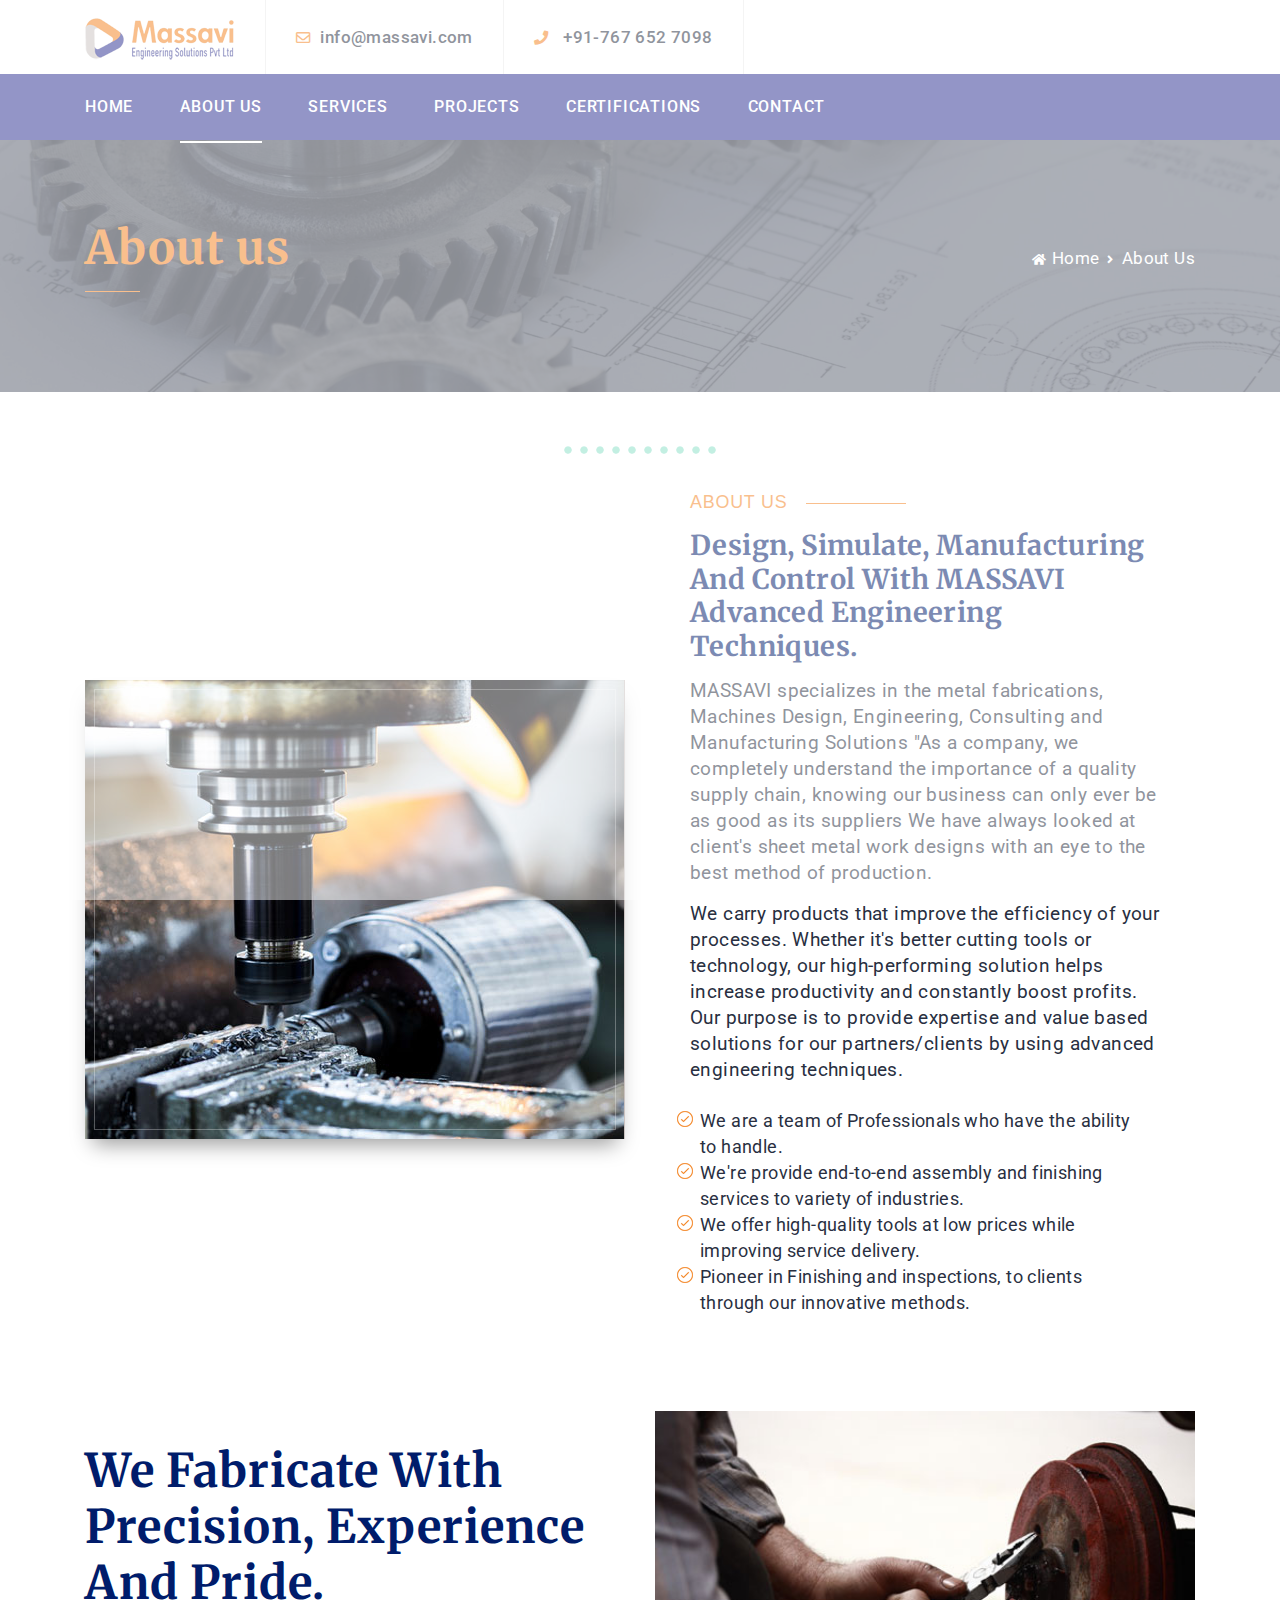
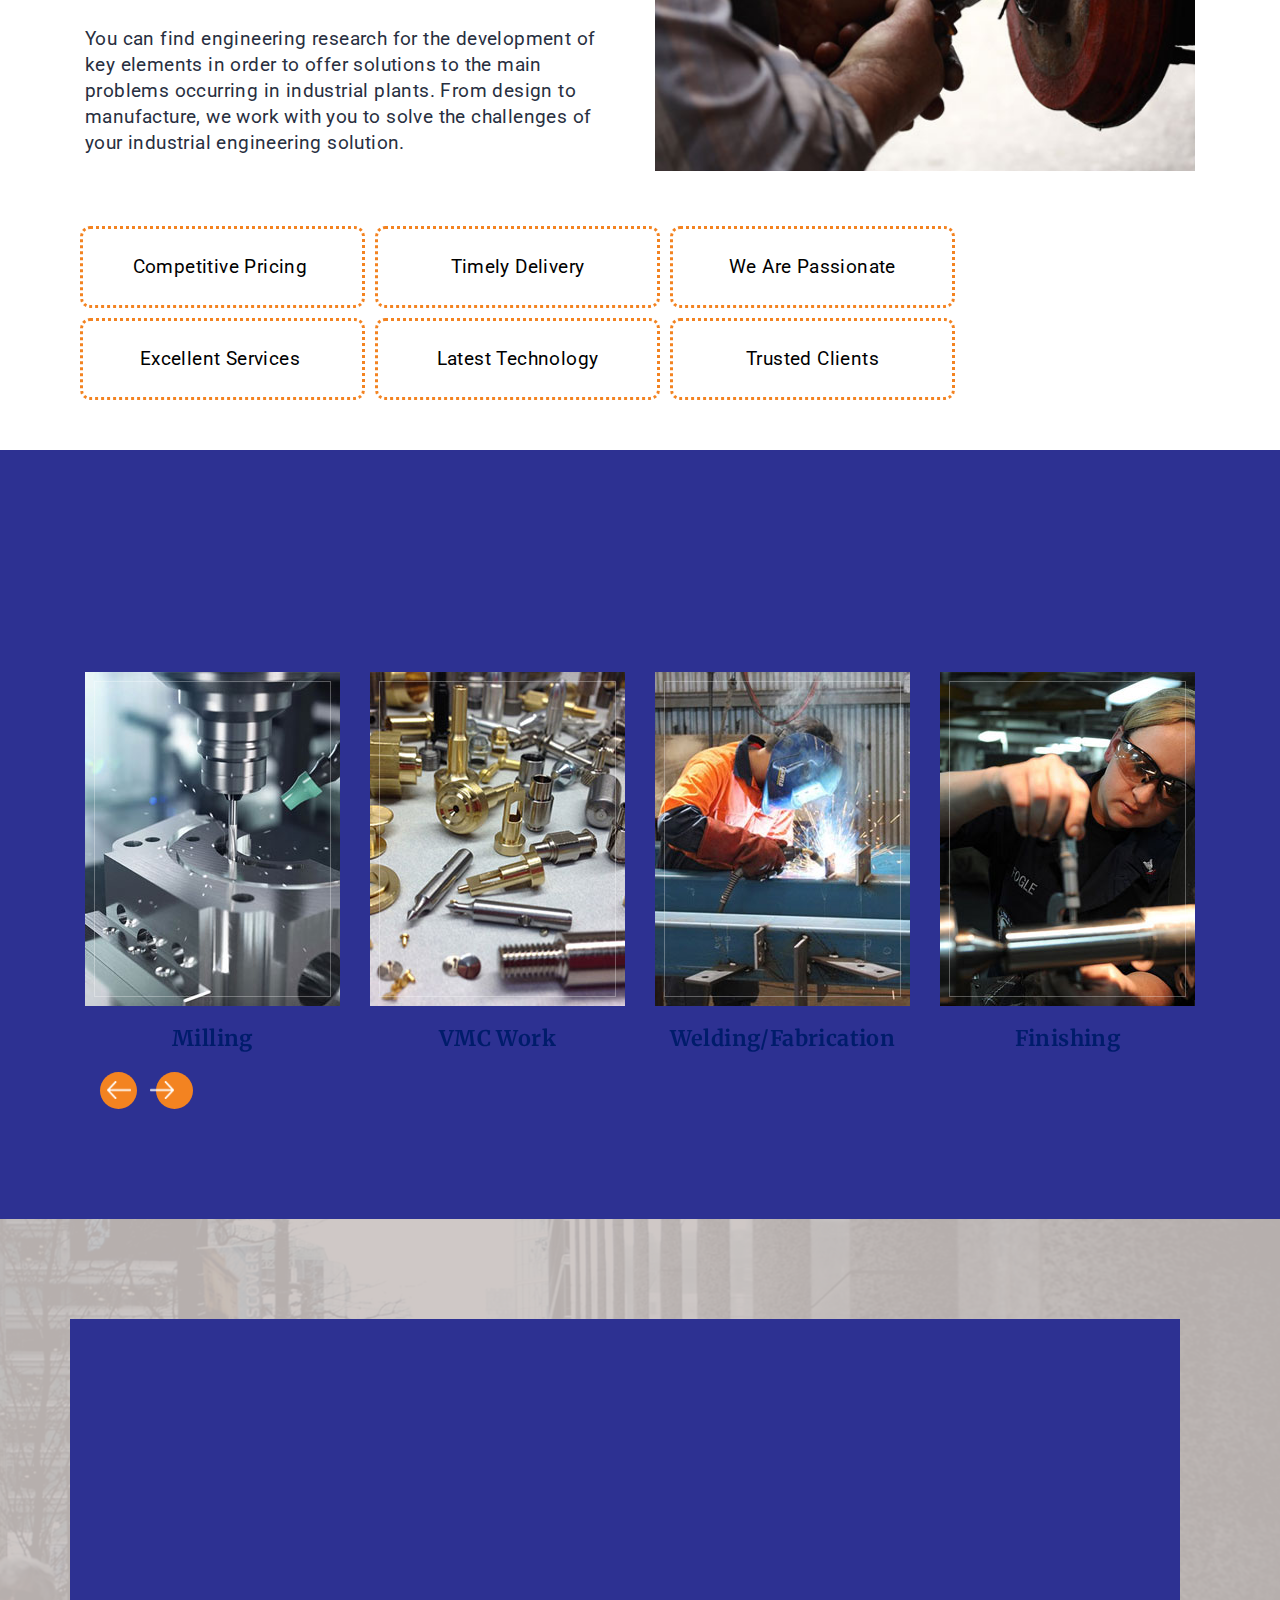
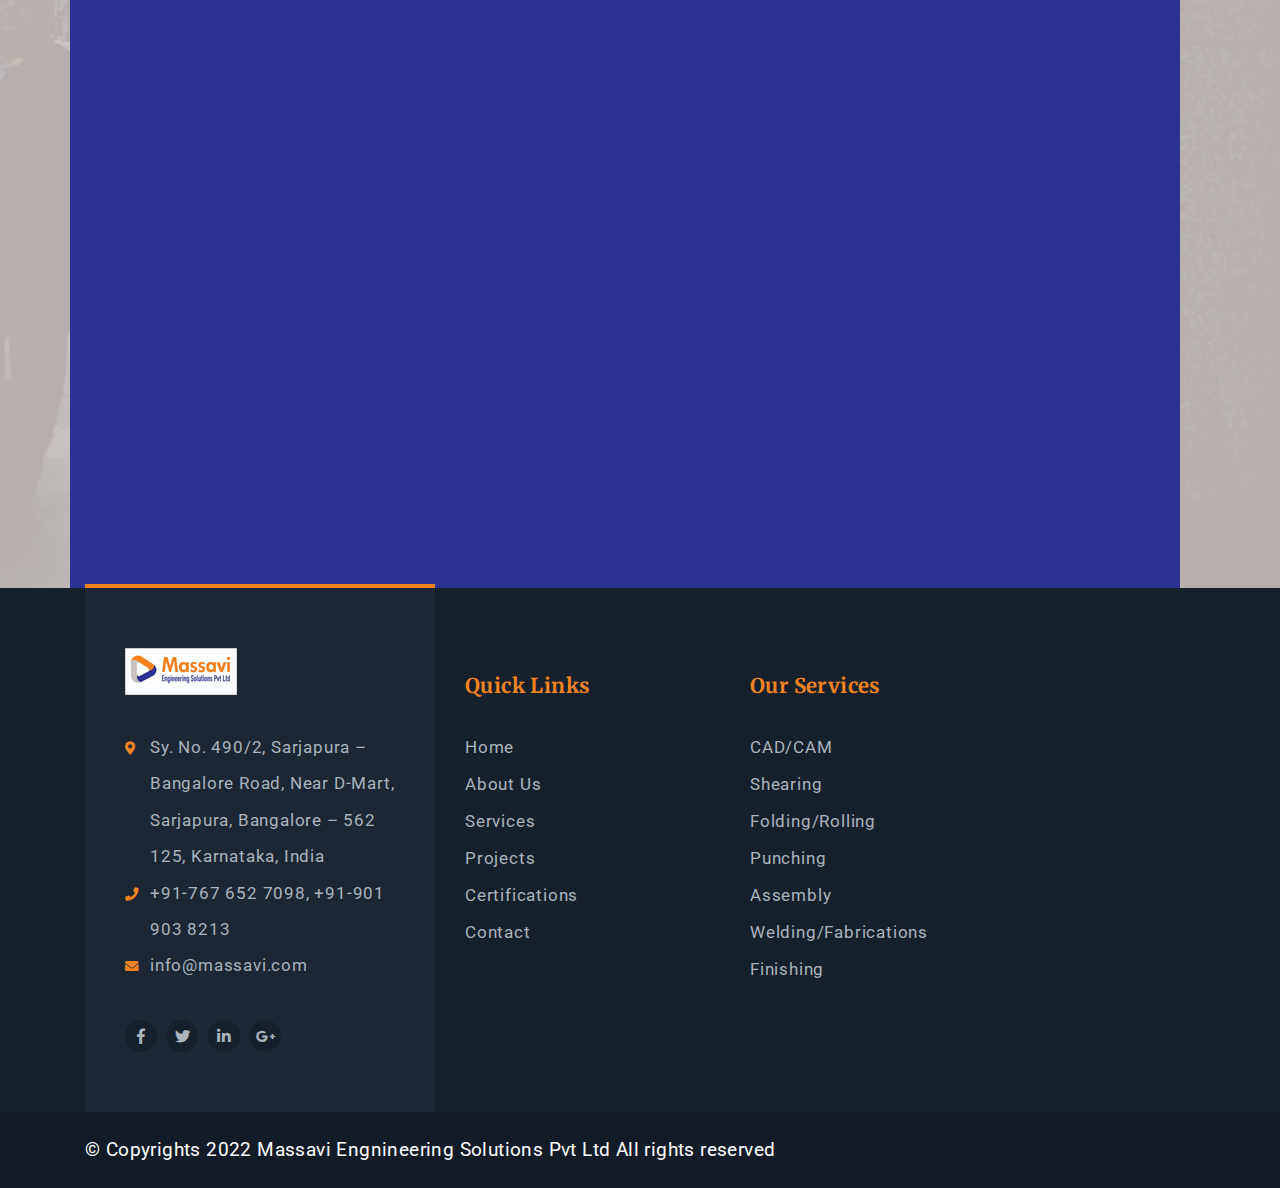
==== about.html @ c1558231 "updated subpages" ====
<!DOCTYPE html>
<html lang="en">


<head>
    <title>Massavi Engnineering Solutions</title>
    <meta charset="utf-8">
    <meta name="description" content="">
    <meta name="viewport" content="width=device-width, initial-scale=1">
    <!-- Calling Favicon -->
    <link rel="shortcut icon" type="image/x-icon" href="img/favicon.png">
    <!-- Calling Favicon -->
    <!-- ********************* -->
    <!-- CSS files -->
    <link rel="stylesheet" href="css/bootstrap.min.css">
    <link rel="stylesheet" href="css/animate.css">
    <link rel="stylesheet" href="css/all.min.css">
    <link rel="stylesheet" href="css/owl.carousel.min.css">
    <link rel="stylesheet" href="css/nice-select.css">
    <link rel="stylesheet" href="css/magnific-popup.css">
    <link rel="stylesheet" href="css/meanmenu.css" media="all">
    <link rel="stylesheet" href="css/default.css">
    <link rel="stylesheet" href="css/style.css">
    <link rel="stylesheet" class="color-changing" href="css/color.css">
    <link rel="stylesheet" href="css/responsive.css">
    <!-- End CSS files -->
</head>

<body>
    <!-- Preloader start -->
    <div class="loader-page flex-center">
        <img src="img/loader.gif" alt="">
    </div>
    <!-- Preloader end -->
    <!-- Header start -->

    <header>
        <section class="top-header">
            <div class="container">
                <div class="row d-flex  align-items-center">
                    <div class="col-lg-8 col-md-7">
                        <div class="left-head-top d-flex">
                            <div class="contact-head logo-2">
                                <a href="#">
                                    <img src="img/logo/logo.png" alt="">
                                </a>
                            </div>
                            <div class="contact-head mail flex-center d-none d-lg-flex">
                                <a class="black f-500" href="mailto:info@example.com">
                                    <i class="far fa-envelope green mr-10"></i>info@massavi.com 
                                </a>
                            </div>
                            <div class="contact-head phone flex-center d-none d-sm-flex">
                                <a class="black f-500" href="tel:1234567890">
                                    <i class="fas fa-phone green mr-15  mr-10"></i>+91-767 652 7098
                                </a>
                            </div>
                        </div>
                    </div>
                   
                </div>
            </div>
        </section>
        <section class="bottom-head transition-4 nav-bg">
            <div class="container ">
                <div class="row align-items-center no-gutters">
                    <div class="col-lg-9 text-left p-md-0">
                        <div class="menu-links-2">
                            <nav class="main-menu main-menu-2 white">
                                <ul>
                                    <li><a href="index.html">Home </a></li>
                                    <li class="active"><a href="about.html">About Us </a></li>
                                    <li><a href="services.html">Services</a></li>
                                    <li><a href="projects.html">Projects </a></li>
                                    <li><a href="certificate.html">Certifications </a> </li>
                                     <li><a href="contact.html">Contact </a> </li>
                                </ul>
                            </nav>
                        </div>
                        <div class="mobile-menu-2"></div>
                    </div>                   
                </div>
            </div>
        </section>
    </header>
    <!-- Header end -->

    <!-- immer banner start -->
    <section class="inner-banner pt-80 pb-95" style="background-image: url('img/banner/about-banner.jpg');" data-overlay="7">
        <div class="container">
            <div class="row z-5 align-items-center">
                <div class="col-md-8 text-center text-md-left">
                    <h1 class="f-700 green">About us</h1>
                    <span class="green-line bg-green d-none d-md-inline-block"></span>
                </div>
                <div class="col-md-4 text-center text-md-right">
                    <nav aria-label="breadcrumb" class="banner-breadcump">
                        <ol class="breadcrumb justify-content-center">
                            <li class="breadcrumb-item"><a href="#"><i class="fas fa-home fs-12 mr-5"></i>Home</a></li>
                            <li class="breadcrumb-item active" aria-current="page">About Us</li>
                        </ol>
                    </nav>
                </div>
            </div>
        </div>
    </section>
    <!-- immer banner end -->

    <!-- About us start -->
    <section class="about-us pt-100 pb-20">
        <div class="container">
            <div class="row align-items-xl-center mb-20">
                <div class="col-lg-6">
                    <div class="relative img-lined bg-blue mx-auto shadow-1 wow fadeInLeft">
                        <img src="img/about/about.jpg" alt="">
                       
                    </div>
                </div>
                <div class="col-lg-6">
                    <div class="about-text mt-md-60 text-center text-lg-left wow fadeInRight">
                        <div class="fancy-head left-al  mb-10">
                            <h5 class="line-head mb-10">
              <span class="line before d-lg-none"></span>
                About Us
              <span class="line  after"></span>
            </h5>
                           
                        </div>
                        <p class="big-p blue">Design, Simulate, Manufacturing And Control With MASSAVI Advanced Engineering Techniques.</p>
                        <p>MASSAVI specializes in the metal fabrications, Machines Design, Engineering, Consulting and Manufacturing Solutions "As a company, we completely understand the importance of a quality supply chain, knowing our business can only ever be as good as its suppliers We have always looked at client's sheet metal work designs with an eye to the best method of production.</p>
                        <p>We carry products that improve the efficiency of your processes. Whether it's better cutting tools or technology, our high-performing solution helps increase productivity and constantly boost profits. Our purpose is to provide expertise and value based solutions for our partners/clients by using advanced engineering techniques.</p>
                        <div class="about-icon">
                        <ul>
                        <li> We are a team of Professionals who have the ability to handle.</li>
                        <li>We're provide end-to-end assembly and finishing services to variety of industries.</li>
                        <li> We offer high-quality tools at low prices while improving service delivery.</li>
                        <li>Pioneer in Finishing and inspections, to clients through our innovative methods.</li>
                        </ul>
                       </div>
                    </div>
                </div>
            </div>
        </div>
    </section>
    <!-- About us end -->
    
     <!-- Blog area start -->
    <section class="blog-type-2 pt-45 pb-50">
        <div class="container">
            <div class="row align-items-end  mb-45">
                <div class="col-lg-6 col-md-12 text-center text-lg-left">
                    <div class="fancy-head left-al">                       
                        <h1 class="pt-15">We Fabricate With Precision, Experience And Pride.</h1>
                        <p class="pt-15">You can find engineering research for the development of key elements in order to offer solutions to the main problems occurring in industrial plants. From design to manufacture, we work with you to solve the challenges of your industrial engineering solution.</p>                     
                    </div>                   
                    </div>
                      <div class="col-lg-6 col-md-12 text-center text-lg-left">
                    <img src="img/blog/blog1.jpg" alt="" class="w-100">                     
                </div>
                </div>
                
                <div class="row text-center" >
                <div class="col-lg-3 call-box pl-5">
                      <p style="color:#000;">Competitive Pricing</p>
                      </div>  
                       <div class="col-lg-3 call-box">
                      <p style="color:#000;">Timely Delivery</p>
                      </div>  
                       <div class="col-lg-3 call-box">
                      <p style="color:#000;">We Are Passionate</p>
                      </div>  
                      
                      <div class="col-lg-3 call-box pl-5">
                      <p style="color:#000;">Excellent Services</p>
                      </div>  
                       <div class="col-lg-3 call-box">
                      <p style="color:#000;">Latest Technology</p>
                      </div>  
                       <div class="col-lg-3 call-box">
                      <p style="color:#000;">Trusted Clients</p>
                      </div> 
                      </div>
                  
            </div>
           
        </div>
    </section>
    
    <!-- End blog area start -->

    <!-- Request callback start -->
    <section class="callback-area pt-50 pb-50" style="background-color:#2d3192;">
        <div class="container">
            <div class="row align-items-center">
                <div class="col-lg-12 ">
                    <div class="z-5 wow fadeInLeft">
                        <h1 class="white f-700 mb-10 mb-sm-30">We are a global leader in the machine tool industry with Quality, Time and Cost.</h1>                        
                    </div>
                </div>
                
            </div>
        </div>
    </section>
    <!-- Request callback end -->
    
    <!-- gallery area start -->
    <section class="team-area z-10 pb-50" style="background-color:#2d3192;">
        <div class="container">           
            <div class="row">
                <div class="col-xl-12">
                    <div class="owl-carousel team-slider">
                        <div class="item">
                            <div class="team-each">
                                <div class="team-image relative img-lined">
                                    <img src="img/hgall/g1-gall.jpg" alt="">                                   
                                </div>
                                <div class="team-info text-center transition-4">
                                    <h5>
                  <a href="#" class="f-700">Milling</a>                </h5>
                                 
                                </div>
                            </div>
                        </div>

                        <div class="item">
                            <div class="team-each">
                                <div class="team-image relative img-lined">
                                    <img src="img/hgall/g2-gall.jpg" alt="">                                    
                                </div>
                                <div class="team-info text-center transition-4">
                                    <h5>
                  <a href="#" class="f-700">VMC Work</a></h5>
                                    
                                </div>
                            </div>
                        </div>

                        <div class="item">
                            <div class="team-each">
                                <div class="team-image relative img-lined">
                                    <img src="img/hgall/g3-gall.jpg" alt="">                                   
                                </div>
                                <div class="team-info text-center transition-4">
                                    <h5>
                  <a href="#" class="f-700">Welding/Fabrication</a>                </h5>
                                   
                                </div>
                            </div>
                        </div>

                        <div class="item">
                            <div class="team-each">
                                <div class="team-image relative img-lined">
                                    <img src="img/hgall/g4-gall.jpg" alt="">                                  
                                </div>
                                <div class="team-info text-center transition-4">
                                    <h5>
                  <a href="#" class="f-700">Finishing</a>
                </h5>
                                   
                                </div>
                            </div>
                        </div>

                        <div class="item">
                            <div class="team-each">
                                <div class="team-image relative img-lined">
                                    <img src="img/hgall/g5-gall.jpg" alt="">
                                </div>
                                <div class="team-info text-center transition-4">
                                    <h5>
                  <a href="#" class="f-700">Cad/Cam</a>
                </h5>
                                </div>
                            </div>
                        </div>

                        <div class="item">
                            <div class="team-each">
                                <div class="team-image relative img-lined">
                                    <img src="img/hgall/g6-gall.jpg" alt="">                                    
                                </div>
                                <div class="team-info text-center transition-4">
                                    <h5>
                  <a href="#" class="f-700">Metal Punching</a>
                </h5>
                                   
                                </div>
                            </div>
                        </div>
                                               
                    </div>
                </div>
            </div>
            
            <div class="row align-items-end text-lg-left  mb-45">               
                <div class="col-lg-5">
                    <div class="arrow-navigation mb-15">
                        <a href="#" class="nav-slide slide-left">
                            <img src="img/icons/ar_lt.png" alt="">
                        </a>
                        <a href="#" class="nav-slide slide-right">
                            <img src="img/icons/ar_rt.png" alt="">
                        </a>
                    </div>
                </div>
            </div>
        </div>
    </section>
    <!--Home Gallery area end -->

   

    
    
    

    <!-- Experience Cta start -->
    <section class="experience-cta pt-100" style="background-image: url('img/bg/bg-2.jpg');" data-overlay="9">
        <div class="container">
            <div class="row exp-quality-box z-5">
                <div class="col-lg-12 z-5 text-center wow fadeIn">
                    <div class="exp-cta">
                        <h1 class="white pt-10 mb-10">
             <span class="green">We are ISO Certified 9001:2015</span>
           </h1>
                       <!--<iframe src="pdf/ISO_certified.pdf" height="768" width="100%"></iframe>-->
                      
  <iframe class="responsive-iframe" style="height: 768px; width:100%" src="pdf/ISO_certified.pdf"></iframe>

                    </div>
                </div>
                
            </div>
        </div>
    </section>
    <!-- Experience Cta end -->
    
     
    <!-- Footer area start -->
    <footer class="footer-area">
        <div class="container">
            <div class="row mb-sm-50 mb-xs-00">
                <div class="col-lg-4 z-5">
                    <div class="contact-area relative h-100 mr-lg-20 mr-md-00">
                        <div class="footer-logo mb-35">
                            <img src="img/logo/logo_footer.png" alt="">
                        </div>
                        <div class="contact-options mb-35">
                            <ul>
                                <li>
                                    <i class="fas fa-map-marker-alt green"></i>Sy. No. 490/2, Sarjapura – Bangalore Road, Near D-Mart, Sarjapura, Bangalore – 562 125, Karnataka, India
                                </li>
                                <li>
                                    <i class="fas fa-phone green"></i>+91-767 652 7098, +91-901 903 8213
                                </li>
                                <li>
                                    <i class="fas fa-envelope green"></i>info@massavi.com
                                </li>
                            </ul>
                        </div>
                        <div class="social-links">
                            <ul class="social-icons">
                                <li>
                                    <a href="#"><i class="fab fa-facebook-f"></i></a>
                                </li>
                                <li>
                                    <a href="#"><i class="fab fa-twitter"></i></a>
                                </li>
                                <li>
                                    <a href="#"><i class="fab fa-linkedin-in"></i></a>
                                </li>
                                <li>
                                    <a href="#"><i class="fab fa-google-plus-g"></i></a>
                                </li>
                            </ul>
                        </div>
                    </div>
                </div>
                <div class="col-lg-3 col-sm-4">
                    <div class="footer-links pt-85 pt-md-50 mb-sm-70">
                        <h5 class="green f-700 mb-35">Quick Links</h5>
                        <ul class="links-list">
                            <li><a href="index.html">Home</a></li>
                            <li><a href="about.html">About Us</a></li>
                            <li><a href="services.html">Services</a></li>
                            <li><a href="projects.html">Projects</a></li>
                            <li><a href="certificate.html">Certifications</a></li>
                            <li><a href="contact.html">Contact</a></li>
                        </ul>
                    </div>
                </div>
                <div class="col-lg-3 col-sm-4">
                    <div class="footer-links pt-85 pt-md-50 mb-sm-70">
                        <h5 class="green f-700 mb-35">Our Services</h5>
                        <ul class="links-list">
                            <li><a href="services.html">CAD/CAM</a></li>
                            <li><a href="services.html">Shearing</a></li>
                            <li><a href="services.html">Folding/Rolling</a></li>
                            <li><a href="services.html">Punching</a></li>
                            <li><a href="services.html">Assembly</a></li>
                            <li><a href="services.html">Welding/Fabrications</a></li>
                            <li><a href="services.html">Finishing</a></li>
                        </ul>
                    </div>
                </div>
               <!-- <div class="col-lg-2 col-sm-4">
                    <div class="footer-links pt-85 pt-md-50 mb-50" >
                        <h5 class="green f-700 mb-35">Need Help?</h5>
                        <ul class="links-list">
                            <li><a href="#">FAQS</a></li>
                            <li><a href="#">Privacy</a></li>
                            <li><a href="#">Policy</a></li>
                            <li><a href="#">Support</a></li>
                            <li><a href="#">Get a Quote</a></li>
                            <li><a href="#">Contact us</a></li>
                        </ul>
                    </div>
                </div>
                -->
            </div>
        </div>
        <section class="copyright pt-25 pb-25">
            <div class="container">
                <div class="row align-items-center">
                    <div class="col-xl-8">
                        <p class="mb-0 white">© Copyrights 2022 Massavi Engnineering Solutions Pvt Ltd All rights reserved</p>
                    </div>
                    <div class="col-xl-4 text-right">
                        <a href="#" class="btn scroll-btn f-right flex-center z-25 opacity-0">
                            <i class="fas fa-arrow-up"></i>
                        </a>
                    </div>
                </div>
            </div>
        </section>
    </footer>
    <!-- Footer area end -->
    <!-- ********************* -->
   
    <!-- JS Files -->
    <script src="js/modernizr-3.5.0.min.js"></script>
    <script src="js/jquery-1.12.4.min.js"></script>
    <script src="js/bootstrap.bundle.min.js"></script>
    <script src="js/owl.carousel.min.js"></script>
    <script src="js/jquery.magnific-popup.min.js"></script>
    <script src="js/jquery.nice-select.min.js"></script>
    <script src="js/jquery.waypoints.min.js"></script>
    <script src="js/jquery.counterup.min.js"></script>
    <script src="js/jquery.countdown.min.js"></script>
    <script src="js/lightslider.min.js"></script>
    <script src="js/wow.min.js"></script>
    <script src="js/isotope.pkgd.min.js"></script>
    <script src="js/jquery.meanmenu.min.js"></script>
    <script src="js/main.js"></script>
    <!-- JS Files end -->
</body>

</html>
---- css/nice-select.css ----
.nice-select {
  -webkit-tap-highlight-color: transparent;
  background-color: #fff;
  border-radius: 5px;
  border: solid 1px #e8e8e8;
  box-sizing: border-box;
  clear: both;
  cursor: pointer;
  display: block;
  float: left;
  font-family: inherit;
  font-size: 14px;
  font-weight: normal;
  height: 42px;
  line-height: 40px;
  outline: none;
  padding-left: 18px;
  padding-right: 30px;
  position: relative;
  text-align: left !important;
  -webkit-transition: all 0.2s ease-in-out;
  transition: all 0.2s ease-in-out;
  -webkit-user-select: none;
     -moz-user-select: none;
      -ms-user-select: none;
          user-select: none;
  white-space: nowrap;
  width: auto; }
  .nice-select:hover {
    border-color: #dbdbdb; }
  .nice-select:active, .nice-select.open, .nice-select:focus {
    border-color: #999; }
  .nice-select:after {
    border-bottom: 2px solid #999;
    border-right: 2px solid #999;
    content: '';
    display: block;
    height: 5px;
    margin-top: -4px;
    pointer-events: none;
    position: absolute;
    right: 12px;
    top: 50%;
    -webkit-transform-origin: 66% 66%;
        -ms-transform-origin: 66% 66%;
            transform-origin: 66% 66%;
    -webkit-transform: rotate(45deg);
        -ms-transform: rotate(45deg);
            transform: rotate(45deg);
    -webkit-transition: all 0.15s ease-in-out;
    transition: all 0.15s ease-in-out;
    width: 5px; }
  .nice-select.open:after {
    -webkit-transform: rotate(-135deg);
        -ms-transform: rotate(-135deg);
            transform: rotate(-135deg); }
  .nice-select.open .list {
    opacity: 1;
    pointer-events: auto;
    -webkit-transform: scale(1) translateY(0);
        -ms-transform: scale(1) translateY(0);
            transform: scale(1) translateY(0); }
  .nice-select.disabled {
    border-color: #ededed;
    color: #999;
    pointer-events: none; }
    .nice-select.disabled:after {
      border-color: #cccccc; }
  .nice-select.wide {
    width: 100%; }
    .nice-select.wide .list {
      left: 0 !important;
      right: 0 !important; }
  .nice-select.right {
    float: right; }
    .nice-select.right .list {
      left: auto;
      right: 0; }
  .nice-select.small {
    font-size: 12px;
    height: 36px;
    line-height: 34px; }
    .nice-select.small:after {
      height: 4px;
      width: 4px; }
    .nice-select.small .option {
      line-height: 34px;
      min-height: 34px; }
  .nice-select .list {
    background-color: #fff;
    border-radius: 5px;
    box-shadow: 0 0 0 1px rgba(68, 68, 68, 0.11);
    box-sizing: border-box;
    margin-top: 4px;
    opacity: 0;
    overflow: hidden;
    padding: 0;
    pointer-events: none;
    position: absolute;
    top: 100%;
    left: 0;
    -webkit-transform-origin: 50% 0;
        -ms-transform-origin: 50% 0;
            transform-origin: 50% 0;
    -webkit-transform: scale(0.75) translateY(-21px);
        -ms-transform: scale(0.75) translateY(-21px);
            transform: scale(0.75) translateY(-21px);
    -webkit-transition: all 0.2s cubic-bezier(0.5, 0, 0, 1.25), opacity 0.15s ease-out;
    transition: all 0.2s cubic-bezier(0.5, 0, 0, 1.25), opacity 0.15s ease-out;
    z-index: 9; }
    .nice-select .list:hover .option:not(:hover) {
      background-color: transparent !important; }
  .nice-select .option {
    cursor: pointer;
    font-weight: 400;
    line-height: 40px;
    list-style: none;
    min-height: 40px;
    outline: none;
    padding-left: 18px;
    padding-right: 29px;
    text-align: left;
    -webkit-transition: all 0.2s;
    transition: all 0.2s; }
    .nice-select .option:hover, .nice-select .option.focus, .nice-select .option.selected.focus {
      background-color: #f6f6f6; }
    .nice-select .option.selected {
      font-weight: bold; }
    .nice-select .option.disabled {
      background-color: transparent;
      color: #999;
      cursor: default; }

.no-csspointerevents .nice-select .list {
  display: none; }

.no-csspointerevents .nice-select.open .list {
  display: block; }
---- css/default.css ----
/*============================================*/


/* Deafult css styles */


/*============================================*/


/*-- Margin Top --*/

.mt-5 {
    margin-top: 5px !important;
}

.mt-10 {
    margin-top: 10px;
}

.mt-15 {
    margin-top: 15px;
}

.mt-20 {
    margin-top: 20px;
}

.mt-25 {
    margin-top: 25px;
}

.mt-30 {
    margin-top: 30px;
}

.mt-35 {
    margin-top: 35px;
}

.mt-40 {
    margin-top: 40px;
}

.mt-45 {
    margin-top: 45px;
}

.mt-50 {
    margin-top: 50px;
}

.mt-55 {
    margin-top: 55px;
}

.mt-60 {
    margin-top: 60px;
}

.mt-65 {
    margin-top: 65px;
}

.mt-70 {
    margin-top: 70px;
}

.mt-75 {
    margin-top: 75px;
}

.mt-80 {
    margin-top: 80px;
}

.mt-85 {
    margin-top: 85px;
}

.mt-90 {
    margin-top: 90px;
}

.mt-95 {
    margin-top: 95px;
}

.mt-100 {
    margin-top: 100px;
}


/*-- Margin Bottom --*/

.mb-0 {
    margin-bottom: 0px !important;
}

.mb-5 {
    margin-bottom: 5px !important;
}

.mb-10 {
    margin-bottom: 10px;
}

.mb-15 {
    margin-bottom: 15px;
}

.mb-20 {
    margin-bottom: 20px;
}

.mb-25 {
    margin-bottom: 25px;
}

.mb-30 {
    margin-bottom: 30px;
}

.mb-35 {
    margin-bottom: 35px;
}

.mb-40 {
    margin-bottom: 40px;
}

.mb-45 {
    margin-bottom: 45px;
}

.mb-50 {
    margin-bottom: 50px;
}

.mb-55 {
    margin-bottom: 55px;
}

.mb-60 {
    margin-bottom: 60px;
}

.mb-65 {
    margin-bottom: 65px;
}

.mb-70 {
    margin-bottom: 70px;
}

.mb-75 {
    margin-bottom: 75px;
}

.mb-80 {
    margin-bottom: 80px;
}

.mb-85 {
    margin-bottom: 85px;
}

.mb-90 {
    margin-bottom: 90px;
}

.mb-95 {
    margin-bottom: 95px;
}

.mb-100 {
    margin-bottom: 100px;
}


/*--margin right--*/

.mr-5 {
    margin-right: 5px !important;
}

.mr-10 {
    margin-right: 10px;
}

.mr-15 {
    margin-right: 15px;
}

.mr-20 {
    margin-right: 20px;
}

.mr-25 {
    margin-right: 25px;
}

.mr-30 {
    margin-right: 30px;
}

.mr-35 {
    margin-right: 35px;
}

.mr-40 {
    margin-right: 40px;
}

.mr-45 {
    margin-right: 45px;
}

.mr-50 {
    margin-right: 50px;
}

.mr-55 {
    margin-right: 55px;
}

.mr-60 {
    margin-right: 60px;
}

.mr-65 {
    margin-right: 65px;
}

.mr-70 {
    margin-right: 70px;
}

.mr-75 {
    margin-right: 75px;
}

.mr-80 {
    margin-right: 80px;
}

.mr-85 {
    margin-right: 85px;
}

.mr-90 {
    margin-right: 90px;
}

.mr-95 {
    margin-right: 95px;
}

.mr-100 {
    margin-right: 100px;
}


/*--margin left--*/

.ml-5 {
    margin-left: 5px !important;
}

.ml-10 {
    margin-left: 10px;
}

.ml-15 {
    margin-left: 15px;
}

.ml-20 {
    margin-left: 20px;
}

.ml-25 {
    margin-left: 25px;
}

.ml-30 {
    margin-left: 30px;
}

.ml-35 {
    margin-left: 35px;
}

.ml-40 {
    margin-left: 40px;
}

.ml-45 {
    margin-left: 45px;
}

.ml-50 {
    margin-left: 50px;
}

.ml-55 {
    margin-left: 55px;
}

.ml-60 {
    margin-left: 60px;
}

.ml-65 {
    margin-left: 65px;
}

.ml-70 {
    margin-left: 70px;
}

.ml-75 {
    margin-left: 75px;
}

.ml-80 {
    margin-left: 80px;
}

.ml-85 {
    margin-left: 85px;
}

.ml-90 {
    margin-left: 90px;
}

.ml-95 {
    margin-left: 95px;
}

.ml-100 {
    margin-left: 100px;
}


/*-- Padding Top --*/

.pt-00 {
    padding-top: 0px !important;
}

.pt-5 {
    padding-top: 5px !important;
}

.pt-10 {
    padding-top: 10px;
}

.pt-15 {
    padding-top: 15px;
}

.pt-20 {
    padding-top: 20px;
}

.pt-25 {
    padding-top: 25px;
}

.pt-30 {
    padding-top: 30px;
}

.pt-35 {
    padding-top: 35px;
}

.pt-40 {
    padding-top: 40px;
}

.pt-45 {
    padding-top: 45px;
}

.pt-50 {
    padding-top: 50px;
}

.pt-55 {
    padding-top: 55px;
}

.pt-60 {
    padding-top: 60px;
}

.pt-65 {
    padding-top: 65px;
}

.pt-70 {
    padding-top: 70px;
}

.pt-75 {
    padding-top: 75px;
}

.pt-80 {
    padding-top: 80px;
}

.pt-85 {
    padding-top: 85px;
}

.pt-90 {
    padding-top: 90px;
}

.pt-95 {
    padding-top: 95px;
}

.pt-100 {
    padding-top: 100px;
}


/*-- Padding Bottom --*/

.pb-00 {
    padding-bottom: 0px !important;
}

.pb-5 {
    padding-bottom: 5px !important;
}

.pb-10 {
    padding-bottom: 10px;
}

.pb-15 {
    padding-bottom: 15px;
}

.pb-20 {
    padding-bottom: 20px;
}

.pb-25 {
    padding-bottom: 25px;
}

.pb-30 {
    padding-bottom: 30px;
}

.pb-35 {
    padding-bottom: 35px;
}

.pb-40 {
    padding-bottom: 40px;
}

.pb-45 {
    padding-bottom: 45px;
}

.pb-50 {
    padding-bottom: 50px;
}

.pb-55 {
    padding-bottom: 55px;
}

.pb-60 {
    padding-bottom: 60px;
}

.pb-65 {
    padding-bottom: 65px;
}

.pb-70 {
    padding-bottom: 70px;
}

.pb-75 {
    padding-bottom: 75px;
}

.pb-80 {
    padding-bottom: 80px;
}

.pb-85 {
    padding-bottom: 85px;
}

.pb-90 {
    padding-bottom: 90px;
}

.pb-95 {
    padding-bottom: 95px;
}

.pb-100 {
    padding-bottom: 100px;
}


/*-- Padding Left --*/

.pl-00 {
    padding-left: 0px !important;
    ;
}

.pl-5 {
    padding-left: 5px !important;
}

.pl-10 {
    padding-left: 10px;
}

.pl-15 {
    padding-left: 15px;
}

.pl-20 {
    padding-left: 20px;
}

.pl-25 {
    padding-left: 25px;
}

.pl-30 {
    padding-left: 30px;
}

.pl-35 {
    padding-left: 35px;
}

.pl-35 {
    padding-left: 35px;
}

.pl-40 {
    padding-left: 40px;
}

.pl-45 {
    padding-left: 45px;
}

.pl-50 {
    padding-left: 50px;
}

.pl-55 {
    padding-left: 55px;
}

.pl-60 {
    padding-left: 60px;
}

.pl-65 {
    padding-left: 65px;
}

.pl-70 {
    padding-left: 70px;
}

.pl-75 {
    padding-left: 75px;
}

.pl-80 {
    padding-left: 80px;
}

.pl-85 {
    padding-left: 80px;
}

.pl-90 {
    padding-left: 90px;
}

.pl-95 {
    padding-left: 95px;
}

.pl-100 {
    padding-left: 100px;
}


/*-- Padding Right --*/

.pr-00 {
    padding-right: 0px !important;
}

.pr-5 {
    padding-right: 5px !important;
}

.pr-10 {
    padding-right: 10px;
}

.pr-15 {
    padding-right: 15px;
}

.pr-20 {
    padding-right: 20px;
}

.pr-25 {
    padding-right: 35px;
}

.pr-30 {
    padding-right: 30px;
}

.pr-35 {
    padding-right: 35px;
}

.pr-35 {
    padding-right: 35px;
}

.pr-40 {
    padding-right: 40px;
}

.pr-45 {
    padding-right: 45px;
}

.pr-50 {
    padding-right: 50px;
}

.pr-55 {
    padding-right: 55px;
}

.pr-60 {
    padding-right: 60px;
}

.pr-65 {
    padding-right: 65px;
}

.pr-70 {
    padding-right: 70px;
}

.pr-75 {
    padding-right: 75px;
}

.pr-80 {
    padding-right: 80px;
}

.pr-85 {
    padding-right: 80px;
}

.pr-90 {
    padding-right: 90px;
}

.pr-95 {
    padding-right: 95px;
}

.pr-100 {
    padding-right: 100px;
}


/*============================================*/


/*Responsive Margin and Padding */


/*============================================*/


/* Large devices (desktops, 992px and down) */

@media (max-width: 1199px) {
    /*-- Margin Top --*/
    .mt-lg-00 {
        margin-top: 0px !important;
    }
    .mt-lg-5 {
        margin-top: 5px !important;
    }
    .mt-lg-10 {
        margin-top: 10px;
    }
    .mt-lg-15 {
        margin-top: 15px;
    }
    .mt-lg-20 {
        margin-top: 20px;
    }
    .mt-lg-25 {
        margin-top: 25px;
    }
    .mt-lg-30 {
        margin-top: 30px;
    }
    .mt-lg-35 {
        margin-top: 35px;
    }
    .mt-lg-40 {
        margin-top: 40px;
    }
    .mt-lg-45 {
        margin-top: 45px;
    }
    .mt-lg-50 {
        margin-top: 50px;
    }
    .mt-lg-55 {
        margin-top: 55px;
    }
    .mt-lg-60 {
        margin-top: 60px;
    }
    /*-- Margin Bottom --*/
    .mb-lg-00 {
        margin-bottom: 0px !important;
    }
    .mb-lg-5 {
        margin-bottom: 5px !important;
    }
    .mb-lg-10 {
        margin-bottom: 10px;
    }
    .mb-lg-15 {
        margin-bottom: 15px;
    }
    .mb-lg-20 {
        margin-bottom: 20px;
    }
    .mb-lg-25 {
        margin-bottom: 25px;
    }
    .mb-lg-30 {
        margin-bottom: 30px;
    }
    .mb-lg-35 {
        margin-bottom: 35px;
    }
    .mb-lg-40 {
        margin-bottom: 40px;
    }
    .mb-lg-45 {
        margin-bottom: 45px;
    }
    .mb-lg-50 {
        margin-bottom: 50px;
    }
    .mb-lg-55 {
        margin-bottom: 55px;
    }
    .mb-lg-60 {
        margin-bottom: 60px;
    }
    /*--margin right--*/
    .mr-lg-00 {
        margin-right: 0px !important;
    }
    .mr-lg-5 {
        margin-right: 5px !important;
    }
    .mr-lg-10 {
        margin-right: 10px;
    }
    .mr-lg-15 {
        margin-right: 15px;
    }
    .mr-lg-20 {
        margin-right: 20px;
    }
    .mr-lg-25 {
        margin-right: 25px;
    }
    .mr-lg-30 {
        margin-right: 30px;
    }
    .mr-lg-35 {
        margin-right: 35px;
    }
    .mr-lg-40 {
        margin-right: 40px;
    }
    .mr-lg-45 {
        margin-right: 45px;
    }
    .mr-lg-50 {
        margin-right: 50px;
    }
    .mr-lg-55 {
        margin-right: 55px;
    }
    .mr-lg-60 {
        margin-right: 60px;
    }
    /*--margin left--*/
    .ml-lg-00 {
        margin-left: 0px !important;
    }
    .ml-lg-5 {
        margin-left: 5px !important;
    }
    .ml-lg-10 {
        margin-left: 10px;
    }
    .ml-lg-15 {
        margin-left: 15px;
    }
    .ml-lg-20 {
        margin-left: 20px;
    }
    .ml-lg-25 {
        margin-left: 25px;
    }
    .ml-lg-30 {
        margin-left: 30px;
    }
    .ml-lg-35 {
        margin-left: 35px;
    }
    .ml-lg-40 {
        margin-left: 40px;
    }
    .ml-lg-45 {
        margin-left: 45px;
    }
    .ml-lg-50 {
        margin-left: 50px;
    }
    .ml-lg-55 {
        margin-left: 55px;
    }
    .ml-lg-60 {
        margin-left: 60px;
    }
    /*-- Padding Top --*/
    .pt-lg-00 {
        padding-top: 0px !important;
    }
    .pt-lg-5 {
        padding-top: 5px !important;
    }
    .pt-lg-10 {
        padding-top: 10px;
    }
    .pt-lg-15 {
        padding-top: 15px;
    }
    .pt-lg-20 {
        padding-top: 20px;
    }
    .pt-lg-25 {
        padding-top: 25px;
    }
    .pt-lg-30 {
        padding-top: 30px;
    }
    .pt-lg-35 {
        padding-top: 35px;
    }
    .pt-lg-40 {
        padding-top: 40px;
    }
    .pt-lg-45 {
        padding-top: 45px;
    }
    .pt-lg-50 {
        padding-top: 50px;
    }
    .pt-lg-55 {
        padding-top: 55px;
    }
    .pt-lg-60 {
        padding-top: 60px;
    }
    /*-- Padding Bottom --*/
    .pb-lg-00 {
        padding-bottom: 0px !important;
    }
    .pb-lg-5 {
        padding-bottom: 5px !important;
    }
    .pb-lg-10 {
        padding-bottom: 10px;
    }
    .pb-lg-15 {
        padding-bottom: 15px;
    }
    .pb-lg-20 {
        padding-bottom: 20px;
    }
    .pb-lg-25 {
        padding-bottom: 25px;
    }
    .pb-lg-30 {
        padding-bottom: 30px;
    }
    .pb-lg-35 {
        padding-bottom: 35px;
    }
    .pb-lg-40 {
        padding-bottom: 40px;
    }
    .pb-lg-45 {
        padding-bottom: 45px;
    }
    .pb-lg-50 {
        padding-bottom: 50px;
    }
    .pb-lg-55 {
        padding-bottom: 55px;
    }
    .pb-lg-60 {
        padding-bottom: 60px;
    }
    /*-- Padding Left --*/
    .pl-lg-00 {
        padding-left: 0px !important;
    }
    .pl-lg-5 {
        padding-left: 5px !important;
    }
    .pl-lg-10 {
        padding-left: 10px;
    }
    .pl-lg-15 {
        padding-left: 15px;
    }
    .pl-lg-20 {
        padding-left: 20px;
    }
    .pl-lg-25 {
        padding-left: 25px;
    }
    .pl-lg-30 {
        padding-left: 30px;
    }
    .pl-lg-35 {
        padding-left: 35px;
    }
    .pl-lg-35 {
        padding-left: 35px;
    }
    .pl-lg-40 {
        padding-left: 40px;
    }
    .pl-lg-45 {
        padding-left: 45px;
    }
    .pl-lg-50 {
        padding-left: 50px;
    }
    .pl-lg-55 {
        padding-left: 55px;
    }
    .pl-lg-60 {
        padding-left: 60px;
    }
    /*-- Padding Right --*/
    .pr-lg-00 {
        padding-right: 0px !important;
    }
    .pr-lg-5 {
        padding-right: 5px !important;
    }
    .pr-lg-10 {
        padding-right: 10px;
    }
    .pr-lg-15 {
        padding-right: 15px;
    }
    .pr-lg-20 {
        padding-right: 20px;
    }
    .pr-lg-25 {
        padding-right: 35px;
    }
    .pr-lg-30 {
        padding-right: 30px;
    }
    .pr-lg-35 {
        padding-right: 35px;
    }
    .pr-lg-35 {
        padding-right: 35px;
    }
    .pr-lg-40 {
        padding-right: 40px;
    }
    .pr-lg-45 {
        padding-right: 45px;
    }
    .pr-lg-50 {
        padding-right: 50px;
    }
    .pr-lg-55 {
        padding-right: 55px;
    }
    .pr-lg-60 {
        padding-right: 60px;
    }
}


/* Medium devices (tablets, 768px and up) */

@media (max-width: 991px) {
    /*-- Margin Top --*/
    .mt-md-00 {
        margin-top: 0px !important;
    }
    .mt-md-5 {
        margin-top: 5px !important;
    }
    .mt-md-10 {
        margin-top: 10px;
    }
    .mt-md-15 {
        margin-top: 15px;
    }
    .mt-md-20 {
        margin-top: 20px;
    }
    .mt-md-25 {
        margin-top: 25px;
    }
    .mt-md-30 {
        margin-top: 30px;
    }
    .mt-md-35 {
        margin-top: 35px;
    }
    .mt-md-40 {
        margin-top: 40px;
    }
    .mt-md-45 {
        margin-top: 45px;
    }
    .mt-md-50 {
        margin-top: 50px;
    }
    .mt-md-55 {
        margin-top: 55px;
    }
    .mt-md-60 {
        margin-top: 60px;
    }
    /*-- Margin Bottom --*/
    .mb-md-00 {
        margin-bottom: 0px !important;
    }
    .mb-md-5 {
        margin-bottom: 5px !important;
    }
    .mb-md-10 {
        margin-bottom: 10px;
    }
    .mb-md-15 {
        margin-bottom: 15px;
    }
    .mb-md-20 {
        margin-bottom: 20px;
    }
    .mb-md-25 {
        margin-bottom: 25px;
    }
    .mb-md-30 {
        margin-bottom: 30px;
    }
    .mb-md-35 {
        margin-bottom: 35px;
    }
    .mb-md-40 {
        margin-bottom: 40px;
    }
    .mb-md-45 {
        margin-bottom: 45px;
    }
    .mb-md-50 {
        margin-bottom: 50px;
    }
    .mb-md-55 {
        margin-bottom: 55px;
    }
    .mb-md-60 {
        margin-bottom: 60px;
    }
    /*--margin right--*/
    .mr-md-00 {
        margin-right: 0px !important;
    }
    .mr-md-5 {
        margin-right: 5px !important;
    }
    .mr-md-10 {
        margin-right: 10px;
    }
    .mr-md-15 {
        margin-right: 15px;
    }
    .mr-md-20 {
        margin-right: 20px;
    }
    .mr-md-25 {
        margin-right: 25px;
    }
    .mr-md-30 {
        margin-right: 30px;
    }
    .mr-md-35 {
        margin-right: 35px;
    }
    .mr-md-40 {
        margin-right: 40px;
    }
    .mr-md-45 {
        margin-right: 45px;
    }
    .mr-md-50 {
        margin-right: 50px;
    }
    .mr-md-55 {
        margin-right: 55px;
    }
    .mr-md-60 {
        margin-right: 60px;
    }
    /*--margin left--*/
    .ml-md-00 {
        margin-left: 0px !important;
    }
    .ml-md-5 {
        margin-left: 5px !important;
    }
    .ml-md-10 {
        margin-left: 10px;
    }
    .ml-md-15 {
        margin-left: 15px;
    }
    .ml-md-20 {
        margin-left: 20px;
    }
    .ml-md-25 {
        margin-left: 25px;
    }
    .ml-md-30 {
        margin-left: 30px;
    }
    .ml-md-35 {
        margin-left: 35px;
    }
    .ml-md-40 {
        margin-left: 40px;
    }
    .ml-md-45 {
        margin-left: 45px;
    }
    .ml-md-50 {
        margin-left: 50px;
    }
    .ml-md-55 {
        margin-left: 55px;
    }
    .ml-md-60 {
        margin-left: 60px;
    }
    /*-- Padding Top --*/
    .pt-md-00 {
        padding-top: 0px !important;
    }
    .pt-md-5 {
        padding-top: 5px !important;
    }
    .pt-md-10 {
        padding-top: 10px;
    }
    .pt-md-15 {
        padding-top: 15px;
    }
    .pt-md-20 {
        padding-top: 20px;
    }
    .pt-md-25 {
        padding-top: 25px;
    }
    .pt-md-30 {
        padding-top: 30px;
    }
    .pt-md-35 {
        padding-top: 35px;
    }
    .pt-md-40 {
        padding-top: 40px;
    }
    .pt-md-45 {
        padding-top: 45px;
    }
    .pt-md-50 {
        padding-top: 50px;
    }
    .pt-md-55 {
        padding-top: 55px;
    }
    .pt-md-60 {
        padding-top: 60px;
    }
    /*-- Padding Bottom --*/
    .pb-md-00 {
        padding-bottom: 0px !important;
    }
    .pb-md-5 {
        padding-bottom: 5px !important;
    }
    .pb-md-10 {
        padding-bottom: 10px;
    }
    .pb-md-15 {
        padding-bottom: 15px;
    }
    .pb-md-20 {
        padding-bottom: 20px;
    }
    .pb-md-25 {
        padding-bottom: 25px;
    }
    .pb-md-30 {
        padding-bottom: 30px;
    }
    .pb-md-35 {
        padding-bottom: 35px;
    }
    .pb-md-40 {
        padding-bottom: 40px;
    }
    .pb-md-45 {
        padding-bottom: 45px;
    }
    .pb-md-50 {
        padding-bottom: 50px;
    }
    .pb-md-55 {
        padding-bottom: 55px;
    }
    .pb-md-60 {
        padding-bottom: 60px;
    }
    /*-- Padding Left --*/
    .pl-md-00 {
        padding-left: 0px !important;
    }
    .pl-md-5 {
        padding-left: 5px !important;
    }
    .pl-md-10 {
        padding-left: 10px;
    }
    .pl-md-15 {
        padding-left: 15px;
    }
    .pl-md-20 {
        padding-left: 20px;
    }
    .pl-md-25 {
        padding-left: 25px;
    }
    .pl-md-30 {
        padding-left: 30px;
    }
    .pl-md-35 {
        padding-left: 35px;
    }
    .pl-md-35 {
        padding-left: 35px;
    }
    .pl-md-40 {
        padding-left: 40px;
    }
    .pl-md-45 {
        padding-left: 45px;
    }
    .pl-md-50 {
        padding-left: 50px;
    }
    .pl-md-55 {
        padding-left: 55px;
    }
    .pl-md-60 {
        padding-left: 60px;
    }
    /*-- Padding Right --*/
    .pr-md-00 {
        padding-right: 0px !important;
    }
    .pr-md-5 {
        padding-right: 5px !important;
    }
    .pr-md-10 {
        padding-right: 10px;
    }
    .pr-md-15 {
        padding-right: 15px;
    }
    .pr-md-20 {
        padding-right: 20px;
    }
    .pr-md-25 {
        padding-right: 35px;
    }
    .pr-md-30 {
        padding-right: 30px;
    }
    .pr-md-35 {
        padding-right: 35px;
    }
    .pr-md-35 {
        padding-right: 35px;
    }
    .pr-md-40 {
        padding-right: 40px;
    }
    .pr-md-45 {
        padding-right: 45px;
    }
    .pr-md-50 {
        padding-right: 50px;
    }
    .pr-md-55 {
        padding-right: 55px;
    }
    .pr-md-60 {
        padding-right: 60px;
    }
}


/* Small devices (landscape phones, 576px and up) */

@media (max-width: 767px) {
    /*-- Margin Top --*/
    .mt-sm-00 {
        margin-top: 0px !important;
    }
    .mt-sm-5 {
        margin-top: 5px !important;
    }
    .mt-sm-10 {
        margin-top: 10px;
    }
    .mt-sm-15 {
        margin-top: 15px;
    }
    .mt-sm-20 {
        margin-top: 20px;
    }
    .mt-sm-25 {
        margin-top: 25px;
    }
    .mt-sm-30 {
        margin-top: 30px;
    }
    .mt-sm-35 {
        margin-top: 35px;
    }
    .mt-sm-40 {
        margin-top: 40px;
    }
    .mt-sm-45 {
        margin-top: 45px;
    }
    .mt-sm-50 {
        margin-top: 50px;
    }
    .mt-sm-55 {
        margin-top: 55px;
    }
    .mt-sm-60 {
        margin-top: 60px;
    }
    /*-- Margin Bottom --*/
    .mb-sm-00 {
        margin-bottom: 0px !important;
    }
    .mb-sm-5 {
        margin-bottom: 5px !important;
    }
    .mb-sm-10 {
        margin-bottom: 10px;
    }
    .mb-sm-15 {
        margin-bottom: 15px;
    }
    .mb-sm-20 {
        margin-bottom: 20px;
    }
    .mb-sm-25 {
        margin-bottom: 25px;
    }
    .mb-sm-30 {
        margin-bottom: 30px;
    }
    .mb-sm-35 {
        margin-bottom: 35px;
    }
    .mb-sm-40 {
        margin-bottom: 40px;
    }
    .mb-sm-45 {
        margin-bottom: 45px;
    }
    .mb-sm-50 {
        margin-bottom: 50px;
    }
    .mb-sm-55 {
        margin-bottom: 55px;
    }
    .mb-sm-60 {
        margin-bottom: 60px;
    }
    /*--margin right--*/
    .mr-sm-00 {
        margin-right: 0px !important;
    }
    .mr-sm-5 {
        margin-right: 5px !important;
    }
    .mr-sm-10 {
        margin-right: 10px;
    }
    .mr-sm-15 {
        margin-right: 15px;
    }
    .mr-sm-20 {
        margin-right: 20px;
    }
    .mr-sm-25 {
        margin-right: 25px;
    }
    .mr-sm-30 {
        margin-right: 30px;
    }
    .mr-sm-35 {
        margin-right: 35px;
    }
    .mr-sm-40 {
        margin-right: 40px;
    }
    .mr-sm-45 {
        margin-right: 45px;
    }
    .mr-sm-50 {
        margin-right: 50px;
    }
    .mr-sm-55 {
        margin-right: 55px;
    }
    .mr-sm-60 {
        margin-right: 60px;
    }
    /*--margin left--*/
    .ml-sm-00 {
        margin-left: 0px !important;
    }
    .ml-sm-5 {
        margin-left: 5px !important;
    }
    .ml-sm-10 {
        margin-left: 10px;
    }
    .ml-sm-15 {
        margin-left: 15px;
    }
    .ml-sm-20 {
        margin-left: 20px;
    }
    .ml-sm-25 {
        margin-left: 25px;
    }
    .ml-sm-30 {
        margin-left: 30px;
    }
    .ml-sm-35 {
        margin-left: 35px;
    }
    .ml-sm-40 {
        margin-left: 40px;
    }
    .ml-sm-45 {
        margin-left: 45px;
    }
    .ml-sm-50 {
        margin-left: 50px;
    }
    .ml-sm-55 {
        margin-left: 55px;
    }
    .ml-sm-60 {
        margin-left: 60px;
    }
    /*-- Padding Top --*/
    .pt-sm-00 {
        padding-top: 0px !important;
    }
    .pt-sm-5 {
        padding-top: 5px !important;
    }
    .pt-sm-10 {
        padding-top: 10px;
    }
    .pt-sm-15 {
        padding-top: 15px;
    }
    .pt-sm-20 {
        padding-top: 20px;
    }
    .pt-sm-25 {
        padding-top: 25px;
    }
    .pt-sm-30 {
        padding-top: 30px;
    }
    .pt-sm-35 {
        padding-top: 35px;
    }
    .pt-sm-40 {
        padding-top: 40px;
    }
    .pt-sm-45 {
        padding-top: 45px;
    }
    .pt-sm-50 {
        padding-top: 50px;
    }
    .pt-sm-55 {
        padding-top: 55px;
    }
    .pt-sm-60 {
        padding-top: 60px;
    }
    /*-- Padding Bottom --*/
    .pb-sm-00 {
        padding-bottom: 0px !important;
    }
    .pb-sm-5 {
        padding-bottom: 5px !important;
    }
    .pb-sm-10 {
        padding-bottom: 10px;
    }
    .pb-sm-15 {
        padding-bottom: 15px;
    }
    .pb-sm-20 {
        padding-bottom: 20px;
    }
    .pb-sm-25 {
        padding-bottom: 25px;
    }
    .pb-sm-30 {
        padding-bottom: 30px;
    }
    .pb-sm-35 {
        padding-bottom: 35px;
    }
    .pb-sm-40 {
        padding-bottom: 40px;
    }
    .pb-sm-45 {
        padding-bottom: 45px;
    }
    .pb-sm-50 {
        padding-bottom: 50px;
    }
    .pb-sm-55 {
        padding-bottom: 55px;
    }
    .pb-sm-60 {
        padding-bottom: 60px;
    }
    /*-- Padding Left --*/
    .pl-sm-00 {
        padding-left: 0px !important;
    }
    .pl-sm-5 {
        padding-left: 5px !important;
    }
    .pl-sm-10 {
        padding-left: 10px;
    }
    .pl-sm-15 {
        padding-left: 15px;
    }
    .pl-sm-20 {
        padding-left: 20px;
    }
    .pl-sm-25 {
        padding-left: 25px;
    }
    .pl-sm-30 {
        padding-left: 30px;
    }
    .pl-sm-35 {
        padding-left: 35px;
    }
    .pl-sm-35 {
        padding-left: 35px;
    }
    .pl-sm-40 {
        padding-left: 40px;
    }
    .pl-sm-45 {
        padding-left: 45px;
    }
    .pl-sm-50 {
        padding-left: 50px;
    }
    .pl-sm-55 {
        padding-left: 55px;
    }
    .pl-sm-60 {
        padding-left: 60px;
    }
    /*-- Padding Right --*/
    .pr-sm-00 {
        padding-right: 0px !important;
    }
    .pr-sm-5 {
        padding-right: 5px !important;
    }
    .pr-sm-10 {
        padding-right: 10px;
    }
    .pr-sm-15 {
        padding-right: 15px;
    }
    .pr-sm-20 {
        padding-right: 20px;
    }
    .pr-sm-25 {
        padding-right: 35px;
    }
    .pr-sm-30 {
        padding-right: 30px;
    }
    .pr-sm-35 {
        padding-right: 35px;
    }
    .pr-sm-35 {
        padding-right: 35px;
    }
    .pr-sm-40 {
        padding-right: 40px;
    }
    .pr-sm-45 {
        padding-right: 45px;
    }
    .pr-sm-50 {
        padding-right: 50px;
    }
    .pr-sm-55 {
        padding-right: 55px;
    }
    .pr-sm-60 {
        padding-right: 60px;
    }
}


/* Small devices (landscape phones, 576px and up) */

@media (max-width: 575px) {
    /*-- Margin Top --*/
    .mt-xs-00 {
        margin-top: 0px !important;
    }
    .mt-xs-5 {
        margin-top: 5px !important;
    }
    .mt-xs-10 {
        margin-top: 10px;
    }
    .mt-xs-15 {
        margin-top: 15px;
    }
    .mt-xs-20 {
        margin-top: 20px;
    }
    .mt-xs-25 {
        margin-top: 25px;
    }
    .mt-xs-30 {
        margin-top: 30px;
    }
    .mt-xs-35 {
        margin-top: 35px;
    }
    .mt-xs-40 {
        margin-top: 40px;
    }
    .mt-xs-45 {
        margin-top: 45px;
    }
    .mt-xs-50 {
        margin-top: 50px;
    }
    .mt-xs-55 {
        margin-top: 55px;
    }
    .mt-xs-60 {
        margin-top: 60px;
    }
    /*-- Margin Bottom --*/
    .mb-xs-00 {
        margin-bottom: 0px !important;
    }
    .mb-xs-5 {
        margin-bottom: 5px !important;
    }
    .mb-xs-10 {
        margin-bottom: 10px;
    }
    .mb-xs-15 {
        margin-bottom: 15px;
    }
    .mb-xs-20 {
        margin-bottom: 20px;
    }
    .mb-xs-25 {
        margin-bottom: 25px;
    }
    .mb-xs-30 {
        margin-bottom: 30px;
    }
    .mb-xs-35 {
        margin-bottom: 35px;
    }
    .mb-xs-40 {
        margin-bottom: 40px;
    }
    .mb-xs-45 {
        margin-bottom: 45px;
    }
    .mb-xs-50 {
        margin-bottom: 50px;
    }
    .mb-xs-55 {
        margin-bottom: 55px;
    }
    .mb-xs-60 {
        margin-bottom: 60px;
    }
    /*--margin right--*/
    .mr-xs-00 {
        margin-right: 0px !important;
    }
    .mr-xs-5 {
        margin-right: 5px !important;
    }
    .mr-xs-10 {
        margin-right: 10px;
    }
    .mr-xs-15 {
        margin-right: 15px;
    }
    .mr-xs-20 {
        margin-right: 20px;
    }
    .mr-xs-25 {
        margin-right: 25px;
    }
    .mr-xs-30 {
        margin-right: 30px;
    }
    .mr-xs-35 {
        margin-right: 35px;
    }
    .mr-xs-40 {
        margin-right: 40px;
    }
    .mr-xs-45 {
        margin-right: 45px;
    }
    .mr-xs-50 {
        margin-right: 50px;
    }
    .mr-xs-55 {
        margin-right: 55px;
    }
    .mr-xs-60 {
        margin-right: 60px;
    }
    /*--margin left--*/
    .ml-xs-00 {
        margin-left: 0px !important;
    }
    .ml-xs-5 {
        margin-left: 5px !important;
    }
    .ml-xs-10 {
        margin-left: 10px;
    }
    .ml-xs-15 {
        margin-left: 15px;
    }
    .ml-xs-20 {
        margin-left: 20px;
    }
    .ml-xs-25 {
        margin-left: 25px;
    }
    .ml-xs-30 {
        margin-left: 30px;
    }
    .ml-xs-35 {
        margin-left: 35px;
    }
    .ml-xs-40 {
        margin-left: 40px;
    }
    .ml-xs-45 {
        margin-left: 45px;
    }
    .ml-xs-50 {
        margin-left: 50px;
    }
    .ml-xs-55 {
        margin-left: 55px;
    }
    .ml-xs-60 {
        margin-left: 60px;
    }
    /*-- Padding Top --*/
    .pt-xs-00 {
        padding-top: 0px !important;
    }
    .pt-xs-5 {
        padding-top: 5px !important;
    }
    .pt-xs-10 {
        padding-top: 10px;
    }
    .pt-xs-15 {
        padding-top: 15px;
    }
    .pt-xs-20 {
        padding-top: 20px;
    }
    .pt-xs-25 {
        padding-top: 25px;
    }
    .pt-xs-30 {
        padding-top: 30px;
    }
    .pt-xs-35 {
        padding-top: 35px;
    }
    .pt-xs-40 {
        padding-top: 40px;
    }
    .pt-xs-45 {
        padding-top: 45px;
    }
    .pt-xs-50 {
        padding-top: 50px;
    }
    .pt-xs-55 {
        padding-top: 55px;
    }
    .pt-xs-60 {
        padding-top: 60px;
    }
    /*-- Padding Bottom --*/
    .pb-xs-00 {
        padding-bottom: 0px !important;
    }
    .pb-xs-5 {
        padding-bottom: 5px !important;
    }
    .pb-xs-10 {
        padding-bottom: 10px;
    }
    .pb-xs-15 {
        padding-bottom: 15px;
    }
    .pb-xs-20 {
        padding-bottom: 20px;
    }
    .pb-xs-25 {
        padding-bottom: 25px;
    }
    .pb-xs-30 {
        padding-bottom: 30px;
    }
    .pb-xs-35 {
        padding-bottom: 35px;
    }
    .pb-xs-40 {
        padding-bottom: 40px;
    }
    .pb-xs-45 {
        padding-bottom: 45px;
    }
    .pb-xs-50 {
        padding-bottom: 50px;
    }
    .pb-xs-55 {
        padding-bottom: 55px;
    }
    .pb-xs-60 {
        padding-bottom: 60px;
    }
    /*-- Padding Left --*/
    .pl-xs-00 {
        padding-left: 0px !important;
    }
    .pl-xs-5 {
        padding-left: 5px !important;
    }
    .pl-xs-10 {
        padding-left: 10px;
    }
    .pl-xs-15 {
        padding-left: 15px;
    }
    .pl-xs-20 {
        padding-left: 20px;
    }
    .pl-xs-25 {
        padding-left: 25px;
    }
    .pl-xs-30 {
        padding-left: 30px;
    }
    .pl-xs-35 {
        padding-left: 35px;
    }
    .pl-xs-35 {
        padding-left: 35px;
    }
    .pl-xs-40 {
        padding-left: 40px;
    }
    .pl-xs-45 {
        padding-left: 45px;
    }
    .pl-xs-50 {
        padding-left: 50px;
    }
    .pl-xs-55 {
        padding-left: 55px;
    }
    .pl-xs-60 {
        padding-left: 60px;
    }
    /*-- Padding Right --*/
    .pr-xs-00 {
        padding-right: 0px !important;
    }
    .pr-xs-5 {
        padding-right: 5px !important;
    }
    .pr-xs-10 {
        padding-right: 10px;
    }
    .pr-xs-15 {
        padding-right: 15px;
    }
    .pr-xs-20 {
        padding-right: 20px;
    }
    .pr-xs-25 {
        padding-right: 35px;
    }
    .pr-xs-30 {
        padding-right: 30px;
    }
    .pr-xs-35 {
        padding-right: 35px;
    }
    .pr-xs-35 {
        padding-right: 35px;
    }
    .pr-xs-40 {
        padding-right: 40px;
    }
    .pr-xs-45 {
        padding-right: 45px;
    }
    .pr-xs-50 {
        padding-right: 50px;
    }
    .pr-xs-55 {
        padding-right: 55px;
    }
    .pr-xs-60 {
        padding-right: 60px;
    }
}


/*============================================*/


/* Font size options */


/*============================================*/

.fs-11 {
    font-size: 11px;
}

.fs-12 {
    font-size: 12px;
}

.fs-13 {
    font-size: 13px;
}

.fs-14 {
    font-size: 14px;
}

.fs-15 {
    font-size: 15px;
}

.fs-16 {
    font-size: 16px;
}

.fs-17 {
    font-size: 17px;
}

.fs-18 {
    font-size: 18px;
}

.fs-19 {
    font-size: 19px;
}

.fs-20 {
    font-size: 20px;
}

.fs-21 {
    font-size: 21px;
}

.fs-22 {
    font-size: 22px;
}

.fs-23 {
    font-size: 23px;
}

.fs-24 {
    font-size: 24px;
}

.fs-25 {
    font-size: 25px;
}

.fs-26 {
    font-size: 26px;
}

.fs-27 {
    font-size: 27px;
}

.fs-28 {
    font-size: 28px;
}

.fs-29 {
    font-size: 29px;
}

.fs-30 {
    font-size: 30px;
}

.fs-31 {
    font-size: 31px;
}

.fs-32 {
    font-size: 32px;
}

.fs-33 {
    font-size: 33px;
}

.fs-34 {
    font-size: 34px;
}

.fs-35 {
    font-size: 35px;
}

.fs-36 {
    font-size: 36px;
}

.fs-37 {
    font-size: 37px;
}

.fs-38 {
    font-size: 38px;
}

.fs-39 {
    font-size: 39px;
}

.fs-40 {
    font-size: 40px;
}

.fs-41 {
    font-size: 41px;
}

.fs-42 {
    font-size: 42px;
}

.fs-43 {
    font-size: 43px;
}

.fs-44 {
    font-size: 44px;
}

.fs-45 {
    font-size: 45px;
}

.fs-46 {
    font-size: 46px;
}

.fs-47 {
    font-size: 47px;
}

.fs-48 {
    font-size: 48px;
}

.fs-49 {
    font-size: 49px;
}

.fs-50 {
    font-size: 50px;
}


/*============================================*/


/* Font weight options */


/*============================================*/

.f-900 {
    font-weight: 900;
}

.f-800 {
    font-weight: 800;
}

.f-700 {
    font-weight: 700;
}

.f-600 {
    font-weight: 600;
}

.f-500 {
    font-weight: 500;
}

.f-400 {
    font-weight: 400;
}

.f-300 {
    font-weight: 300;
}

.f-200 {
    font-weight: 200;
}

.f-100 {
    font-weight: 100;
}

.italic {
    font-style: italic;
}


/*============================================*/


/* Line height */


/*============================================*/

.lh-10 {
    line-height: 1;
}

.lh-11 {
    line-height: 1.1;
}

.lh-12 {
    line-height: 1.2;
}

.lh-13 {
    line-height: 1.3;
}

.lh-14 {
    line-height: 1.4;
}

.lh-15 {
    line-height: 1.5;
}

.lh-16 {
    line-height: 1.6;
}

.lh-17 {
    line-height: 1.7;
}

.lh-18 {
    line-height: 1.8;
}

.lh-19 {
    line-height: 1.9;
}

.lh-20 {
    line-height: 2;
}

.lh-21 {
    line-height: 2.1;
}

.lh-22 {
    line-height: 2.2;
}

.lh-23 {
    line-height: 2.3;
}

.lh-24 {
    line-height: 2.4;
}

.lh-25 {
    line-height: 2.5;
}


/*============================================*/


/* Radius options */


/*============================================*/

.radius-1 {
    border-radius: 1px;
}

.radius-2 {
    border-radius: 2px;
}

.radius-3 {
    border-radius: 3px;
}

.radius-4 {
    border-radius: 4px;
}

.radius-5 {
    border-radius: 5px;
}

.radius-6 {
    border-radius: 6px;
}

.radius-7 {
    border-radius: 7px;
}

.radius-8 {
    border-radius: 8px;
}

.radius-9 {
    border-radius: 9px;
}

.radius-10 {
    border-radius: 10px;
}

.radius-15 {
    border-radius: 15px;
}

.radius-20 {
    border-radius: 20px;
}

.radius-25 {
    border-radius: 25px;
}

.radius-30 {
    border-radius: 30px;
}

.radius-35 {
    border-radius: 35px;
}

.radius-40 {
    border-radius: 40px;
}

.radius-45 {
    border-radius: 45px;
}

.radius-50 {
    border-radius: 50px;
}

.radius-100 {
    border-radius: 100px;
}


/*============================================*/


/* Opacity options */


/*============================================*/

.opacity-0 {
    opacity: 0.0;
}

.opacity-1 {
    opacity: 0.1;
}

.opacity-2 {
    opacity: 0.2;
}

.opacity-3 {
    opacity: 0.3;
}

.opacity-4 {
    opacity: 0.4;
}

.opacity-5 {
    opacity: 0.5;
}

.opacity-6 {
    opacity: 0.6;
}

.opacity-7 {
    opacity: 0.7;
}

.opacity-8 {
    opacity: 0.8;
}

.opacity-9 {
    opacity: 0.9
}

.opacity-10 {
    opacity: 1.0;
}


/*============================================*/


/* z-index values */


/*============================================*/

.z-1,
.z-2,
.z-3,
.z-4,
.z-5,
.z-6,
.z-7,
.z-8,
.z-9,
.z-10,
.z-15,
.z-20,
.z-25,
.z-30,
.z-35,
.z-40,
.z-45,
.z-50 {
    position: relative;
}

.z-1 {
    z-index: 1;
}

.z-2 {
    z-index: 2;
}

.z-3 {
    z-index: 3;
}

.z-4 {
    z-index: 4;
}

.z-5 {
    z-index: 5;
}

.z-6 {
    z-index: 6;
}

.z-7 {
    z-index: 7;
}

.z-8 {
    z-index: 8;
}

.z-9 {
    z-index: 9;
}

.z-10 {
    z-index: 10;
}

.z-15 {
    z-index: 15;
}

.z-20 {
    z-index: 20;
}

.z-25 {
    z-index: 25;
}

.z-30 {
    z-index: 30;
}

.z-35 {
    z-index: 35;
}

.z-40 {
    z-index: 40;
}

.z-45 {
    z-index: 45;
}

.z-50 {
    z-index: 50;
}


/*============================================*/


/* Overlay color bg options */


/*============================================*/

.bg-cover {
    background-size: cover;
    background-position: center center;
}

[data-overlay] {
    position: relative;
    background-size: cover;
    background-position: center center;
}

[data-overlay]::before {
    content: "";
    height: 100%;
    left: 0;
    position: absolute;
    top: 0;
    width: 100%;
    z-index: 1;
}

[data-overlay="1"]::before {
    opacity: 0.1;
}

[data-overlay="15"]::before {
    opacity: 0.15;
}

[data-overlay="2"]::before {
    opacity: 0.2;
}

[data-overlay="3"]::before {
    opacity: 0.3;
}

[data-overlay="4"]::before {
    opacity: 0.4;
}

[data-overlay="5"]::before {
    opacity: 0.5;
}

[data-overlay="6"]::before {
    opacity: 0.6;
}

[data-overlay="7"]::before {
    opacity: 0.7;
}

[data-overlay="8"]::before {
    opacity: 0.8;
}

[data-overlay="85"]::before {
    opacity: 0.85;
}

[data-overlay="9"]::before {
    opacity: 0.9;
}


/*============================================*/


/* Custome radio and checkbox */


/*============================================*/

.custom-checkbox .custom-control-input:checked~.custom-control-label::before {
    background-color: #e9f1f9;
    border: 1px solid #09bc8a;
}

.custom-checkbox .custom-control-input:checked~.custom-control-label::after {
    background-image: url("data:image/svg+xml;charset=utf8,%3Csvg xmlns='http://www.w3.org/2000/svg' viewBox='0 0 8 8'%3E%3Cpath fill='MediumSeaGreen' d='M6.564.75l-3.59 3.612-1.538-1.55L0 4.26 2.974 7.25 8 2.193z'/%3E%3C/svg%3E");
    background-size: 10px;
}

.custom-control-input:focus~.custom-control-label::before {
    box-shadow: none;
}


/*============================================*/


/* Star rating  */


/*============================================*/

[data-starsactive] li i {
    color: rgba(255, 255, 255, 0.30);
}

[data-starsactive~="1"] li i:nth-child(1) {
    color: #e7b816;
}

[data-starsactive~="2"] li i:nth-child(1),
[data-starsactive~="2"] li i:nth-child(2) {
    color: #e7b816;
}

[data-starsactive~="3"] li i:nth-child(1),
[data-starsactive~="3"] li i:nth-child(2),
[data-starsactive~="3"] li i:nth-child(3) {
    color: #e7b816;
}

[data-starsactive~="4"] li i:nth-child(1),
[data-starsactive~="4"] li i:nth-child(2),
[data-starsactive~="4"] li i:nth-child(3),
[data-starsactive~="4"] li i:nth-child(4) {
    color: #e7b816;
}

[data-starsactive~="5"] li i:nth-child(1),
[data-starsactive~="5"] li i:nth-child(2),
[data-starsactive~="5"] li i:nth-child(3),
[data-starsactive~="5"] li i:nth-child(4),
[data-starsactive~="5"] li i:nth-child(5) {
    color: #e7b816;
}


/*============================================*/


/* Custome animation classess */


/*============================================*/

@-webkit-keyframes fadeIn {
    from {
        opacity: 0;
    }
    to {
        opacity: 1;
    }
}

@keyframes fadeIn {
    from {
        opacity: 0;
    }
    to {
        opacity: 1;
    }
}

.fadeIn {
    -webkit-animation-name: fadeIn;
    animation-name: fadeIn;
}

@-webkit-keyframes fadeInDown {
    from {
        opacity: 0;
        -webkit-transform: translate3d(0, -20%, 0);
        transform: translate3d(0, -20%, 0);
    }
    to {
        opacity: 1;
        -webkit-transform: translate3d(0, 0, 0);
        transform: translate3d(0, 0, 0);
    }
}

@keyframes fadeInDown {
    from {
        opacity: 0;
        -webkit-transform: translate3d(0, -20%, 0);
        transform: translate3d(0, -20%, 0);
    }
    to {
        opacity: 1;
        -webkit-transform: translate3d(0, 0, 0);
        transform: translate3d(0, 0, 0);
    }
}

.fadeInDown {
    -webkit-animation-name: fadeInDown;
    animation-name: fadeInDown;
}

@-webkit-keyframes fadeInLeft {
    from {
        opacity: 0;
        -webkit-transform: translate3d(-3%, 0, 0);
        transform: translate3d(-3%, 0, 0);
    }
    to {
        opacity: 1;
        -webkit-transform: translate3d(0, 0, 0);
        transform: translate3d(0, 0, 0);
    }
}

@keyframes fadeInLeft {
    from {
        opacity: 0;
        -webkit-transform: translate3d(-3%, 0, 0);
        transform: translate3d(-3%, 0, 0);
    }
    to {
        opacity: 1;
        -webkit-transform: translate3d(0, 0, 0);
        transform: translate3d(0, 0, 0);
    }
}

.fadeInLeft {
    -webkit-animation-name: fadeInLeft;
    animation-name: fadeInLeft;
}

@-webkit-keyframes fadeInRight {
    from {
        opacity: 0;
        -webkit-transform: translate3d(3%, 0, 0);
        transform: translate3d(3%, 0, 0);
    }
    to {
        opacity: 1;
        -webkit-transform: translate3d(0, 0, 0);
        transform: translate3d(0, 0, 0);
    }
}

@keyframes fadeInRight {
    from {
        opacity: 0;
        -webkit-transform: translate3d(3%, 0, 0);
        transform: translate3d(3%, 0, 0);
    }
    to {
        opacity: 1;
        -webkit-transform: translate3d(0, 0, 0);
        transform: translate3d(0, 0, 0);
    }
}

.fadeInRight {
    -webkit-animation-name: fadeInRight;
    animation-name: fadeInRight;
}

@-webkit-keyframes fadeInUp {
    from {
        opacity: 0;
        -webkit-transform: translate3d(0, 5%, 0);
        transform: translate3d(0, 5%, 0);
    }
    to {
        opacity: 1;
        -webkit-transform: translate3d(0, 0, 0);
        transform: translate3d(0, 0, 0);
    }
}

@keyframes fadeInUp {
    from {
        opacity: 0;
        -webkit-transform: translate3d(0, 5%, 0);
        transform: translate3d(0, 5%, 0);
    }
    to {
        opacity: 1;
        -webkit-transform: translate3d(0, 0, 0);
        transform: translate3d(0, 0, 0);
    }
}

.fadeInUp {
    -webkit-animation-name: fadeInUp;
    animation-name: fadeInUp;
}

@-webkit-keyframes fadeOut {
    from {
        opacity: 1;
    }
    to {
        opacity: 0;
    }
}

@keyframes fadeOut {
    from {
        opacity: 1;
    }
    to {
        opacity: 0;
    }
}

.fadeOut {
    -webkit-animation-name: fadeOut;
    animation-name: fadeOut;
}

@-webkit-keyframes fadeOutDown {
    from {
        opacity: 1;
    }
    to {
        opacity: 0;
        -webkit-transform: translate3d(0, 100%, 0);
        transform: translate3d(0, 100%, 0);
    }
}

@keyframes fadeOutDown {
    from {
        opacity: 1;
    }
    to {
        opacity: 0;
        -webkit-transform: translate3d(0, 100%, 0);
        transform: translate3d(0, 100%, 0);
    }
}

.fadeOutDown {
    -webkit-animation-name: fadeOutDown;
    animation-name: fadeOutDown;
}

@-webkit-keyframes fadeOut {
    from {
        opacity: 1;
    }
    to {
        opacity: 0;
    }
}

@keyframes fadeOut {
    from {
        opacity: 1;
    }
    to {
        opacity: 0;
    }
}

.fadeOut {
    -webkit-animation-name: fadeOut;
    animation-name: fadeOut;
}

@-webkit-keyframes fadeOutDown {
    from {
        opacity: 1;
    }
    to {
        opacity: 0;
        -webkit-transform: translate3d(0, 100%, 0);
        transform: translate3d(0, 100%, 0);
    }
}

@keyframes fadeOutDown {
    from {
        opacity: 1;
    }
    to {
        opacity: 0;
        -webkit-transform: translate3d(0, 100%, 0);
        transform: translate3d(0, 100%, 0);
    }
}

.fadeOutDown {
    -webkit-animation-name: fadeOutDown;
    animation-name: fadeOutDown;
}

.blob-small {
    animation: pulse-green-small 2s infinite;
}


/*header animation*/

@-webkit-keyframes showHeader {
    0% {
        -webkit-transform: translateY(-100%);
        transform: translateY(-100%);
    }
    100% {
        -webkit-transform: none;
        transform: none;
    }
}

@-moz-keyframes showHeader {
    0% {
        -moz-transform: translateY(-100%);
        transform: translateY(-100%);
    }
    100% {
        -moz-transform: none;
        transform: none;
    }
}

@-o-keyframes showHeader {
    0% {
        -o-transform: translateY(-100%);
        transform: translateY(-100%);
    }
    100% {
        -o-transform: none;
        transform: none;
    }
}

@keyframes showHeader {
    0% {
        -webkit-transform: translateY(-100%);
        -moz-transform: translateY(-100%);
        -o-transform: translateY(-100%);
        transform: translateY(-100%);
    }
    100% {
        -webkit-transform: none;
        -moz-transform: none;
        -o-transform: none;
        transform: none;
    }
}


/*============================================*/


/* Other styles */


/*============================================*/


/*img-full wifth*/

.img-100 {
    width: 100%;
}

.full-cover {
    position: absolute;
    top: 0;
    bottom: 0;
    left: 0;
    right: 0;
    text-align: center;
}


/*transform center*/

.transform-center {
    position: absolute;
    top: 50%;
    left: 50%;
    -webkit-transform: translate(-50%, -50%);
    -moz-transform: translate(-50%, -50%);
    -ms-transform: translate(-50%, -50%);
    -o-transform: translate(-50%, -50%);
    transform: translate(-50%, -50%);
}


/*transform v-center*/

.transform-v-center {
    top: 50%;
    -webkit-transform: translateY(-50%);
    -moz-transform: translateY(-50%);
    -ms-transform: translateY(-50%);
    -o-transform: translateY(-50%);
    transform: translateY(-50%);
}


/*transform h-center*/

.transform-h-center {
    left: 50%;
    -webkit-transform: translateX(-50%);
    -moz-transform: translateX(-50%);
    -ms-transform: translateX(-50%);
    -o-transform: translateX(-50%);
    transform: translateX(-50%);
}


/*relative*/

.relative {
    position: relative;
}


/*hr*/

.hr-1 {
    height: 1px;
}

.hr-2 {
    height: 2px;
}

.hr-3 {
    height: 3px;
}


/*border-line*/

.img-lined {
    position: relative;
}

.img-lined:before {
    position: absolute;
    content: close-quote;
    left: 9px;
    top: 9px;
    right: 9px;
    bottom: 9px;
    border: 1px solid #ffffff;
    opacity: .3;
    z-index: 1;
    width: auto;
    height: auto;
}

.img-lined-after:after {
    position: absolute;
    content: close-quote;
    left: 9px;
    top: 9px;
    right: 9px;
    bottom: 9px;
    border: 1px solid #ffffff;
    opacity: .3;
    z-index: 1;
    width: auto;
    height: auto;
}


/*transition 0.4s */

.transition-4,
.transition-4:hover {
    -webkit-transition: all .4s ease-out;
    -moz-transition: all .4s ease-out;
    -o-transition: all .4s ease-out;
    transition: all .4s ease-out;
}

.transition-5,
.transition-5:hover {
    -webkit-transition: all .4s ease-out;
    -moz-transition: all .4s ease-out;
    -o-transition: all .4s ease-out;
    transition: all .4s ease-out;
    -webkit-transition: all 500ms cubic-bezier(0.855, 0.000, 0.155, 1.000);
    -moz-transition: all 500ms cubic-bezier(0.855, 0.000, 0.155, 1.000);
    -o-transition: all 500ms cubic-bezier(0.855, 0.000, 0.155, 1.000);
    transition: all 500ms cubic-bezier(0.855, 0.000, 0.155, 1.000);
}


/*box shadow options */

.shadow-1 {
    -moz-box-shadow: 0px 13px 20px -8px rgba(0, 0, 0, 0.4);
    -webkit-box-shadow: 0px 13px 20px -8px rgba(0, 0, 0, 0.4);
    box-shadow: 0px 13px 20px -8px rgba(0, 0, 0, 0.4);
}

.shadow-2 {
    -moz-box-shadow: 0px 5px 19px -7px rgba(0, 0, 0, 0.3);
    -webkit-box-shadow: 0px 5px 19px -7px rgba(0, 0, 0, 0.3);
    box-shadow: 0px 5px 19px -7px rgba(0, 0, 0, 0.3);
}

.shadow-3 {
    -moz-box-shadow: 0px 5px 19px -7px rgba(0, 0, 0, 0.65);
    -webkit-box-shadow: 0px 5px 19px -7px rgba(0, 0, 0, 0.65);
    box-shadow: 0px 5px 19px -7px rgba(0, 0, 0, 0.65);
}

.shadow-4 {
    -moz-box-shadow: 0px 5px 19px -7px rgba(0, 0, 0, 0.35);
    -webkit-box-shadow: 0px 5px 19px -7px rgba(0, 0, 0, 0.35);
    box-shadow: 0px 5px 19px -7px rgba(0, 0, 0, 0.35);
}

.shadow-5 {
    -moz-box-shadow: 0px 5px 19px -7px rgba(0, 0, 0, 0.15);
    -webkit-box-shadow: 0px 5px 19px -7px rgba(0, 0, 0, 0.15);
    box-shadow: 0px 5px 19px -7px rgba(0, 0, 0, 0.15);
}


/*flex-center*/

.flex-center {
    display: -webkit-box;
    display: -ms-flexbox;
    display: flex;
    -webkit-box-align: center;
    -ms-flex-align: center;
    align-items: center;
    -webkit-box-pack: center;
    -ms-flex-pack: center;
    justify-content: center;
}


/*modal fade*/

.modal-backdrop {
    background-color: #282f41;
}

.modal-backdrop.show {
    opacity: 0.95;
}
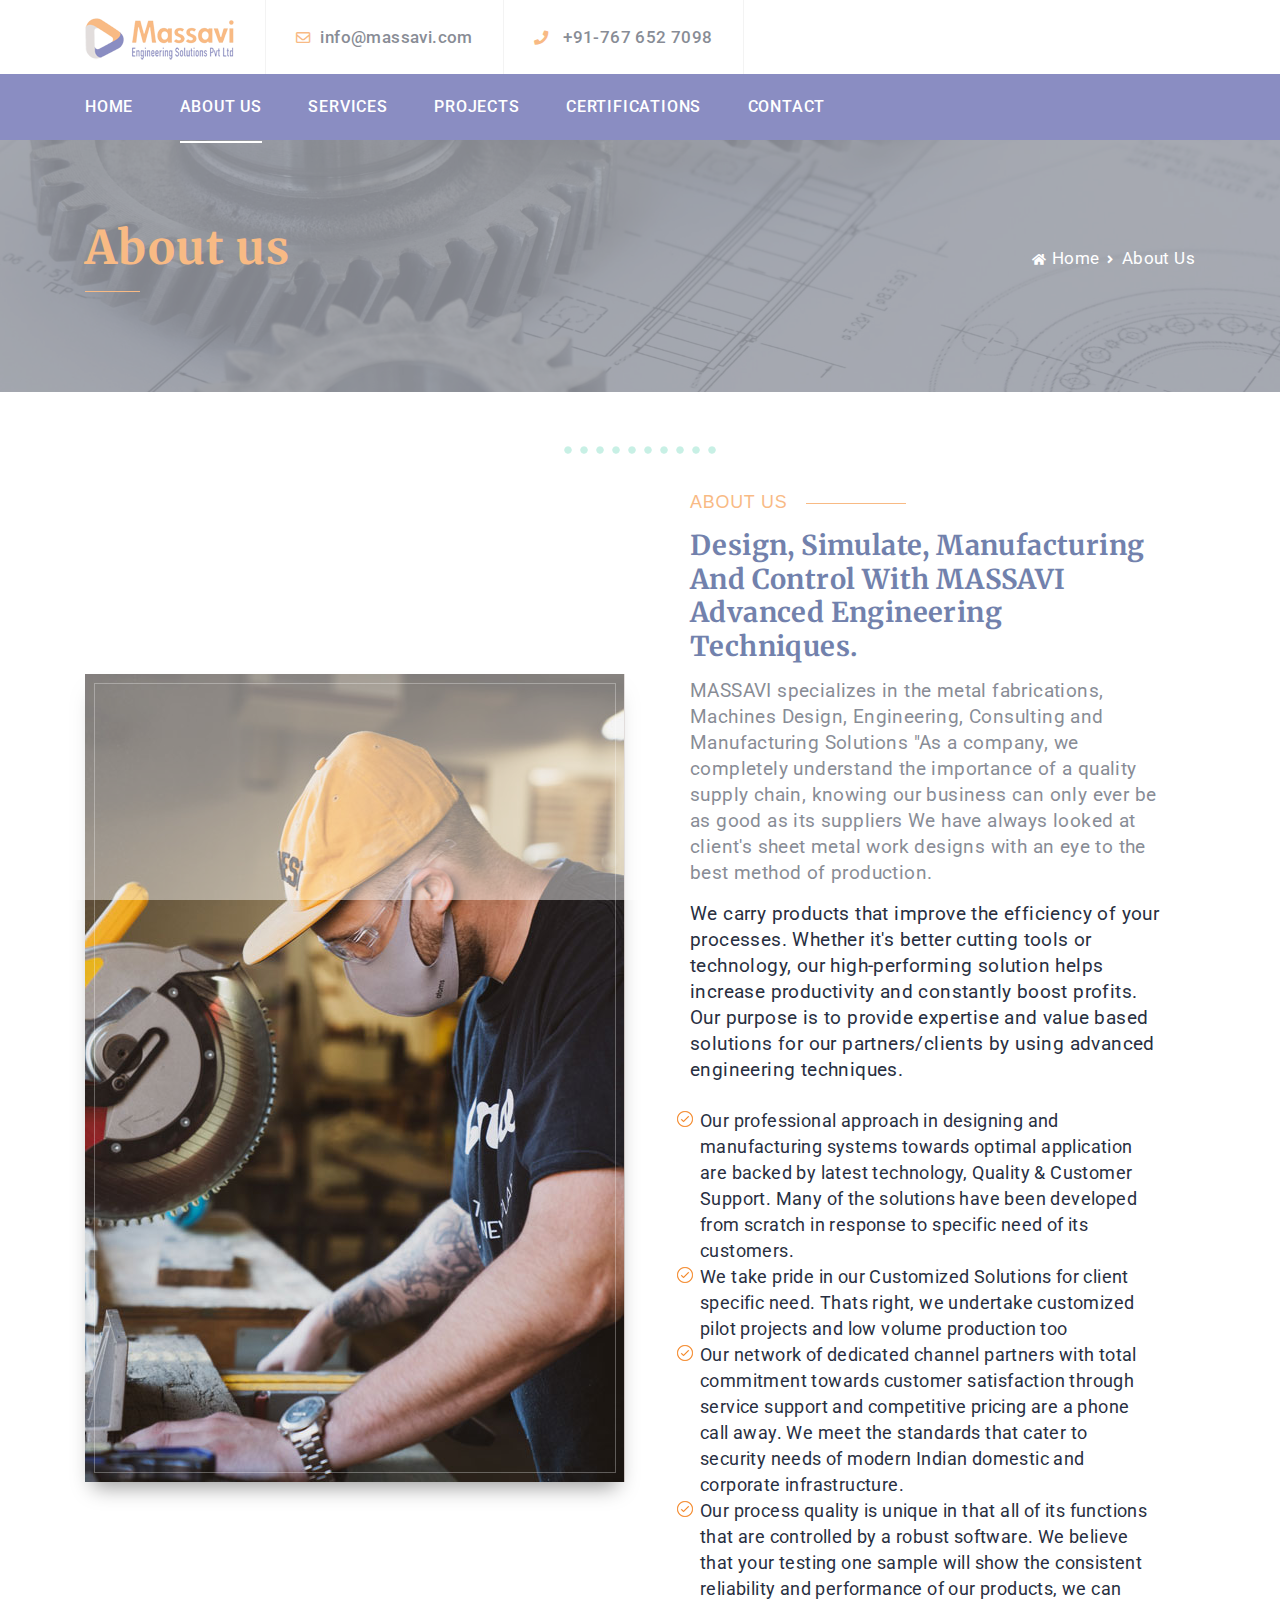
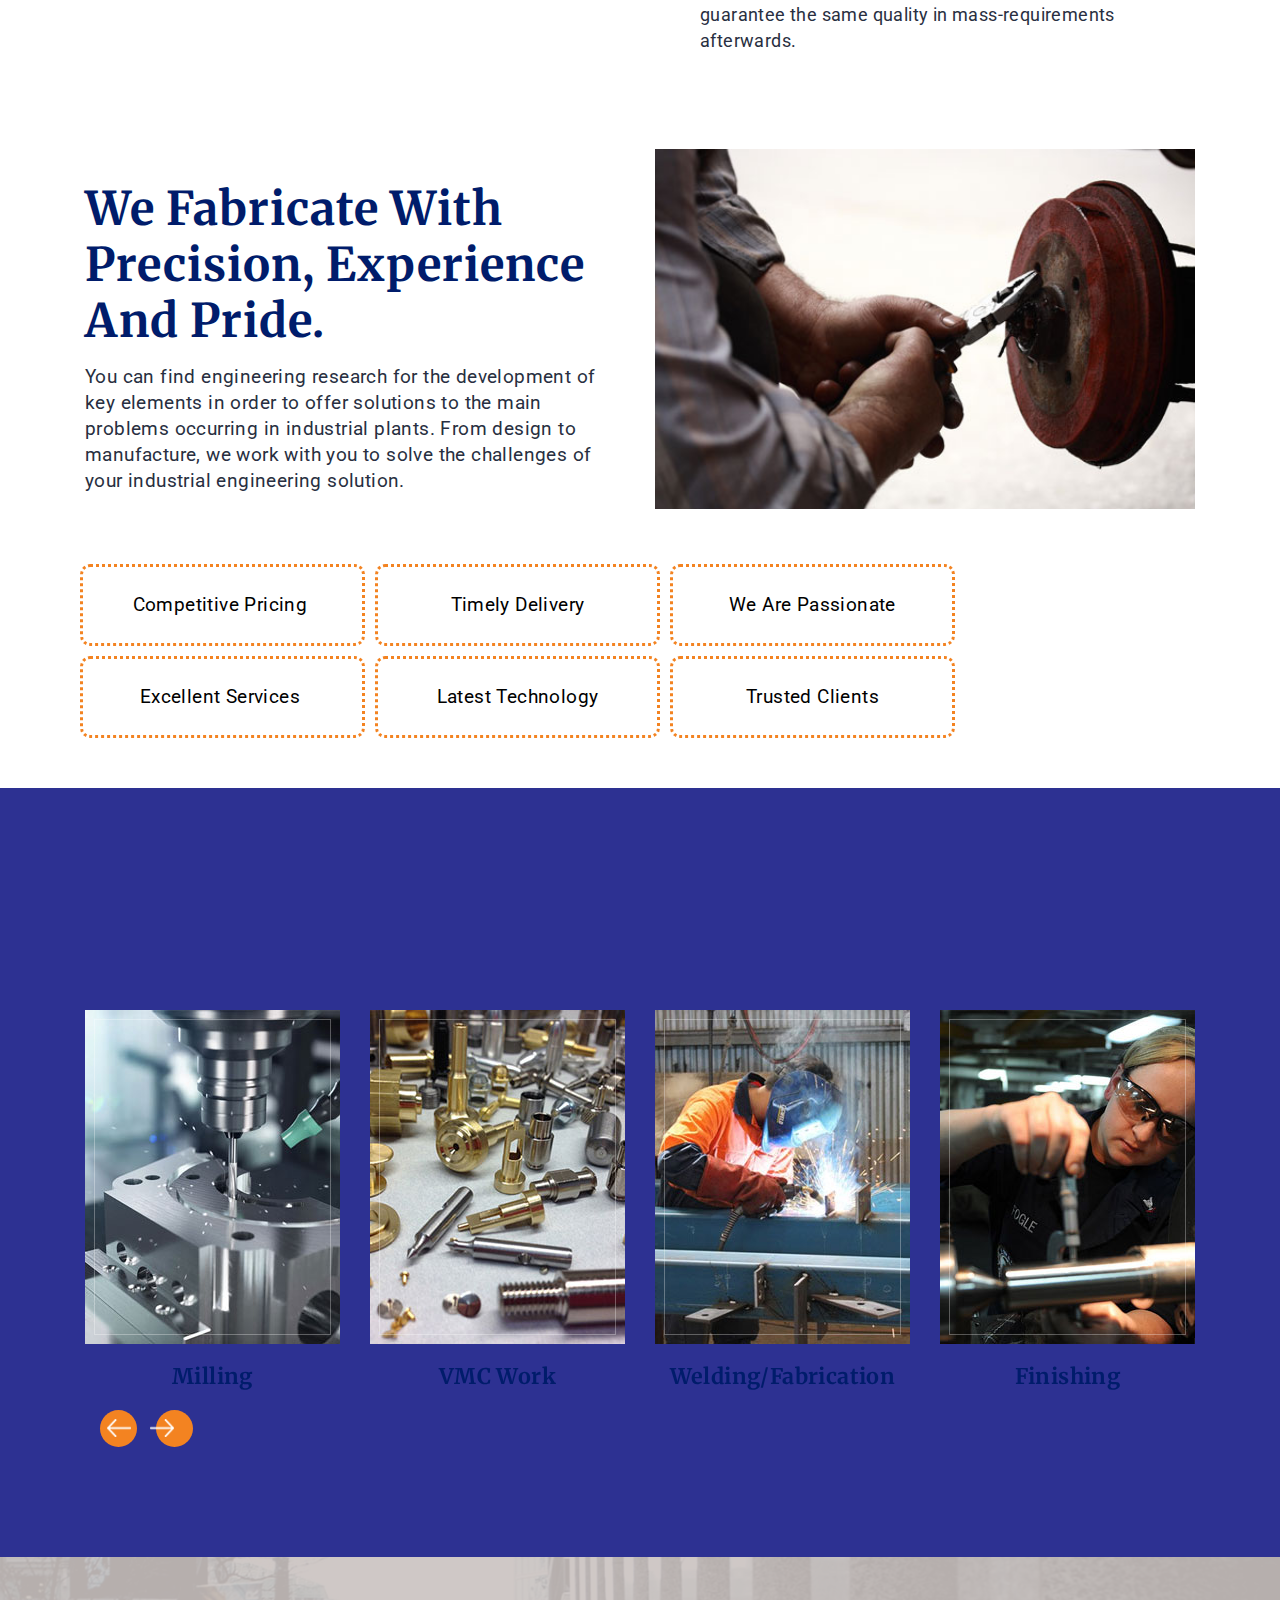
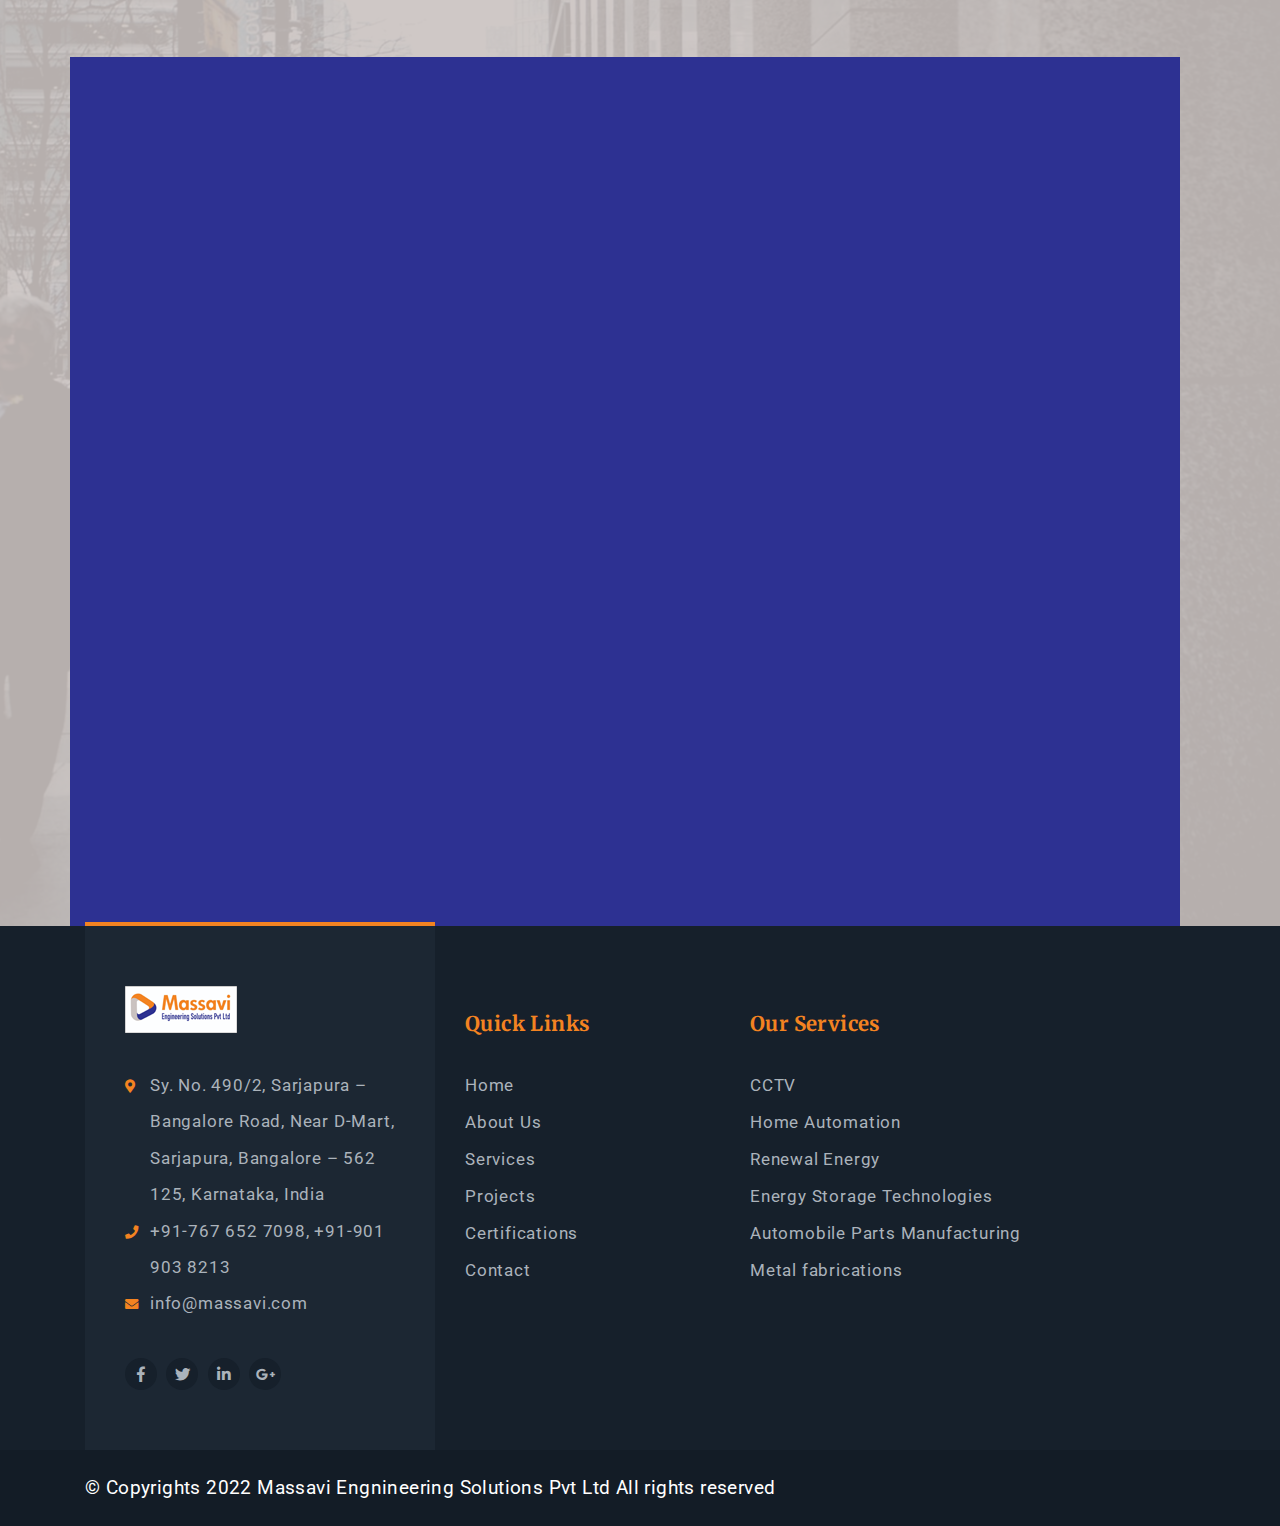
==== commit e4ed3ea0: "updated the pages" ====
--- a/about.html
+++ b/about.html
@@ -112,7 +112,7 @@
             <div class="row align-items-xl-center mb-20">
                 <div class="col-lg-6">
                     <div class="relative img-lined bg-blue mx-auto shadow-1 wow fadeInLeft">
-                        <img src="img/about/about.jpg" alt="">
+                        <img src="img/about/about-1.jpg" alt="">
                        
                     </div>
                 </div>
@@ -131,10 +131,10 @@
                         <p>We carry products that improve the efficiency of your processes. Whether it's better cutting tools or technology, our high-performing solution helps increase productivity and constantly boost profits. Our purpose is to provide expertise and value based solutions for our partners/clients by using advanced engineering techniques.</p>
                         <div class="about-icon">
                         <ul>
-                        <li> We are a team of Professionals who have the ability to handle.</li>
-                        <li>We're provide end-to-end assembly and finishing services to variety of industries.</li>
-                        <li> We offer high-quality tools at low prices while improving service delivery.</li>
-                        <li>Pioneer in Finishing and inspections, to clients through our innovative methods.</li>
+                        <li>Our professional approach in designing and manufacturing systems towards optimal application are backed by latest technology, Quality & Customer Support. Many of the solutions have been developed from scratch in response to specific need of its customers.</li>
+                        <li>We take pride in our Customized Solutions for client specific need. Thats right, we undertake customized pilot projects and low volume production too</li>
+                        <li> Our network of dedicated channel partners with total commitment towards customer satisfaction through service support and competitive pricing are a phone call away. We meet the standards that cater to security needs of modern Indian domestic and corporate infrastructure.</li>
+                        <li>Our process quality is unique in that all of its functions that are controlled by a robust software. We believe that your testing one sample will show the consistent reliability and performance of our products, we can guarantee the same quality in mass-requirements afterwards.</li>
                         </ul>
                        </div>
                     </div>
@@ -269,7 +269,7 @@
                                 </div>
                                 <div class="team-info text-center transition-4">
                                     <h5>
-                  <a href="#" class="f-700">Cad/Cam</a>
+                  <a href="#" class="f-700">CCTV</a>
                 </h5>
                                 </div>
                             </div>
@@ -390,17 +390,17 @@
                         </ul>
                     </div>
                 </div>
-                <div class="col-lg-3 col-sm-4">
+                <div class="col-lg-4 col-sm-4">
                     <div class="footer-links pt-85 pt-md-50 mb-sm-70">
                         <h5 class="green f-700 mb-35">Our Services</h5>
                         <ul class="links-list">
-                            <li><a href="services.html">CAD/CAM</a></li>
-                            <li><a href="services.html">Shearing</a></li>
-                            <li><a href="services.html">Folding/Rolling</a></li>
-                            <li><a href="services.html">Punching</a></li>
-                            <li><a href="services.html">Assembly</a></li>
-                            <li><a href="services.html">Welding/Fabrications</a></li>
-                            <li><a href="services.html">Finishing</a></li>
+                            <li><a href="services.html">CCTV</a></li>
+                            <li><a href="services.html">Home Automation</a></li>
+                            <li><a href="services.html">Renewal Energy</a></li>
+                            <li><a href="services.html">Energy Storage Technologies</a></li>
+                            <li><a href="services.html">Automobile Parts Manufacturing</a></li>
+                            <li><a href="services.html">Metal fabrications</a></li>
+                            
                         </ul>
                     </div>
                 </div>
--- a/css/style.css
+++ b/css/style.css
@@ -1,11 +1,3 @@
-/* ==========================================================================================
-  Theme Name: Bizz
-  Author: VS_THEMES
-  Support: visakhinkollam@gmail.com
-  Description: Bizz - Business Consulting and Agency HTML Template
-  Version: 1.0
-========================================================================================== */
-
 
 /*-------------------------------------------------------
 
@@ -1257,6 +1249,18 @@
 .service-box {
     background-color: #fff;
     padding: 50px 40px;
+	height:auto;
+	
+}
+.service-box ul{
+	
+	padding-bottom:10px;
+	
+}
+.service-box ul li{
+	list-style:disc;
+	
+	
 }
 
 .service-icon {
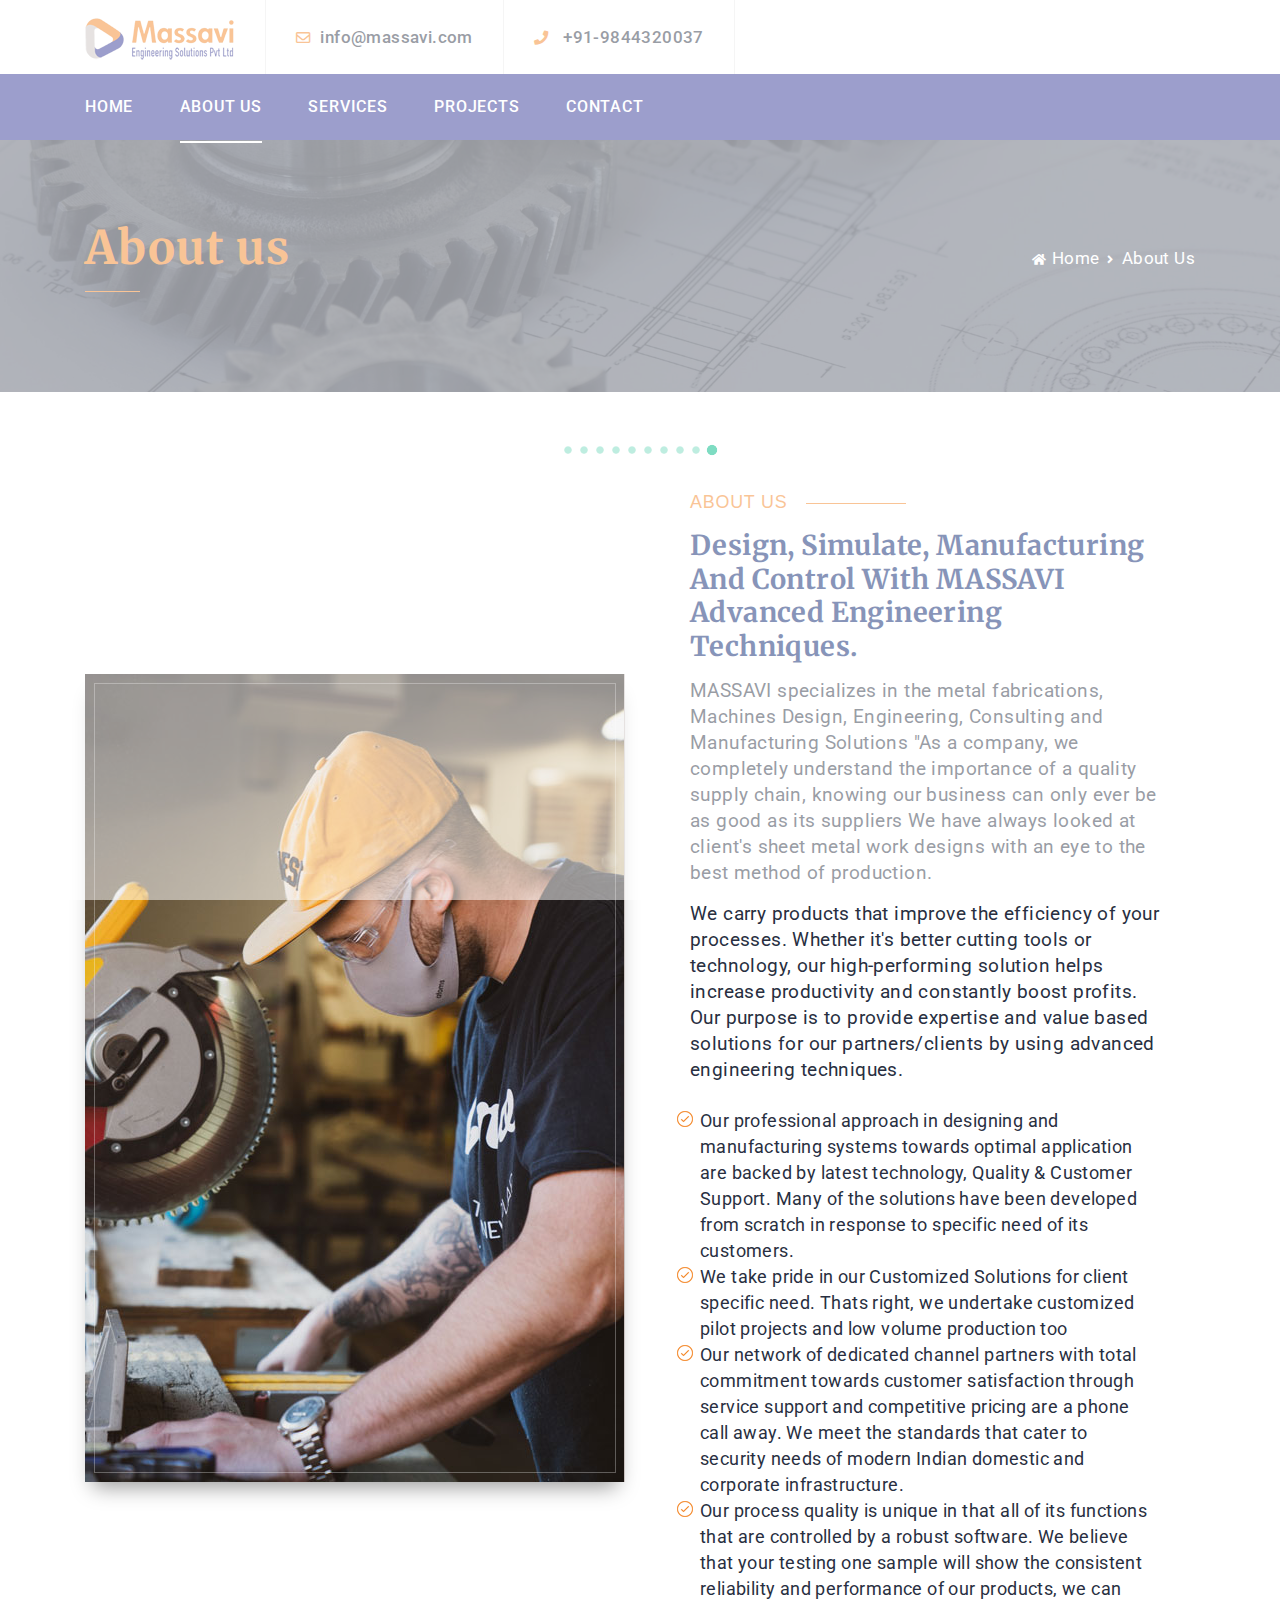
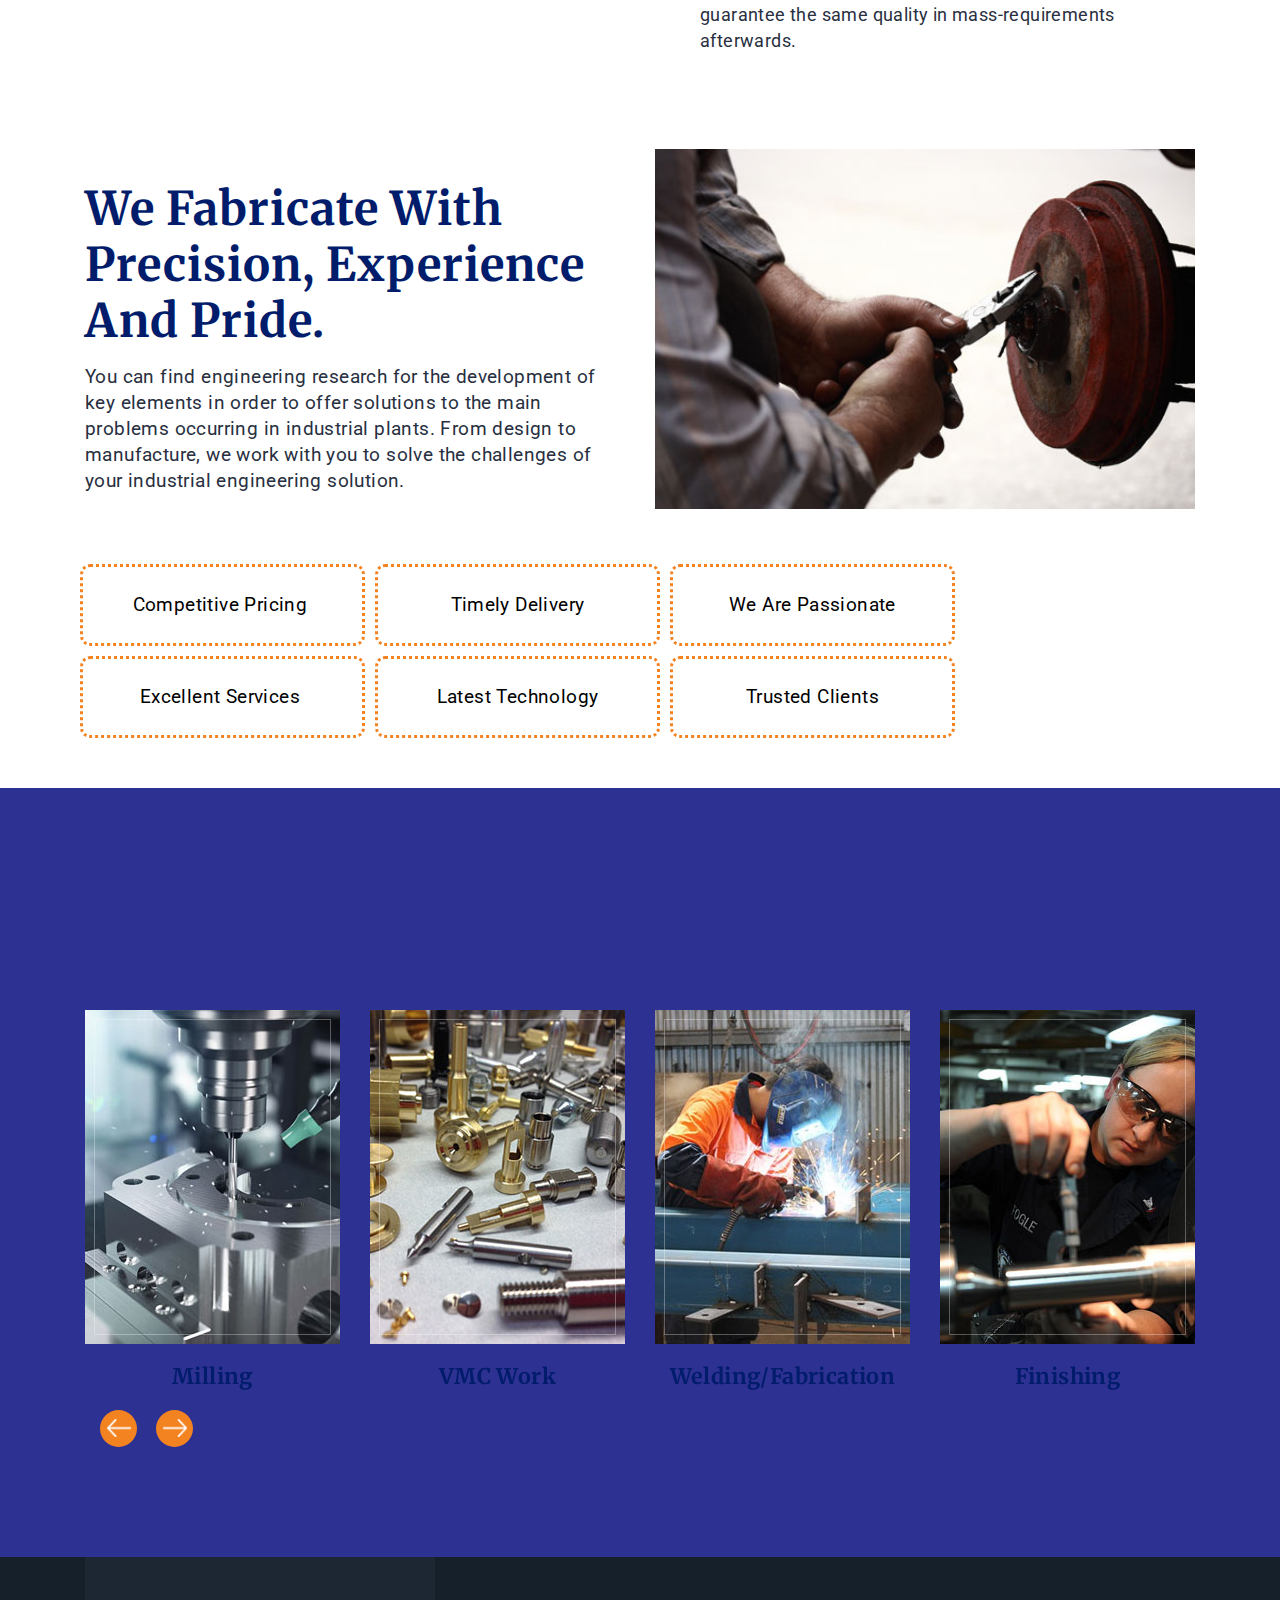
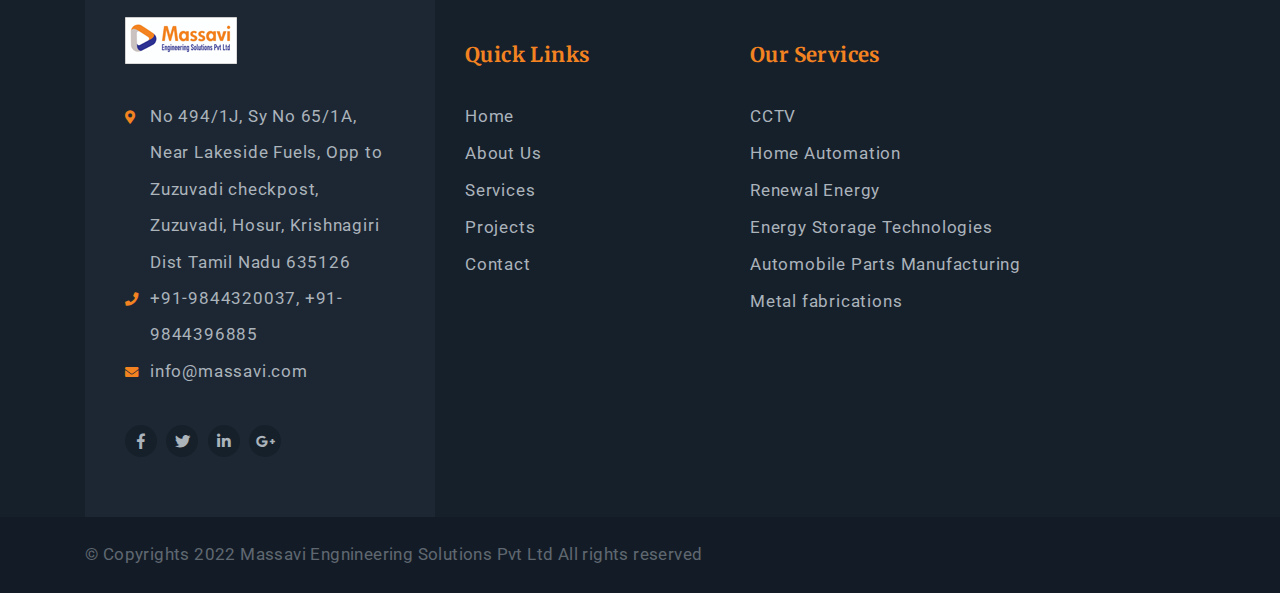
==== commit 3ac87a88: "updated the changes" ====
--- a/about.html
+++ b/about.html
@@ -50,9 +50,9 @@
                                     <i class="far fa-envelope green mr-10"></i>info@massavi.com 
                                 </a>
                             </div>
-                            <div class="contact-head phone flex-center d-none d-sm-flex">
-                                <a class="black f-500" href="tel:1234567890">
-                                    <i class="fas fa-phone green mr-15  mr-10"></i>+91-767 652 7098
+                           <div class="contact-head phone flex-center d-none d-sm-flex">
+                                <a class="black f-500" href="tel:+919844320037">
+                                    <i class="fas fa-phone green mr-15  mr-10"></i>+91-9844320037
                                 </a>
                             </div>
                         </div>
@@ -71,8 +71,7 @@
                                     <li><a href="index.html">Home </a></li>
                                     <li class="active"><a href="about.html">About Us </a></li>
                                     <li><a href="services.html">Services</a></li>
-                                    <li><a href="projects.html">Projects </a></li>
-                                    <li><a href="certificate.html">Certifications </a> </li>
+                                    <li><a href="projects.html">Projects </a></li>                                   
                                      <li><a href="contact.html">Contact </a> </li>
                                 </ul>
                             </nav>
@@ -315,7 +314,7 @@
     
     
 
-    <!-- Experience Cta start -->
+    <!-- Experience Cta start
     <section class="experience-cta pt-100" style="background-image: url('img/bg/bg-2.jpg');" data-overlay="9">
         <div class="container">
             <div class="row exp-quality-box z-5">
@@ -324,7 +323,7 @@
                         <h1 class="white pt-10 mb-10">
              <span class="green">We are ISO Certified 9001:2015</span>
            </h1>
-                       <!--<iframe src="pdf/ISO_certified.pdf" height="768" width="100%"></iframe>-->
+                       <!--<iframe src="pdf/ISO_certified.pdf" height="768" width="100%"></iframe>
                       
   <iframe class="responsive-iframe" style="height: 768px; width:100%" src="pdf/ISO_certified.pdf"></iframe>
 
@@ -337,7 +336,7 @@
     <!-- Experience Cta end -->
     
      
-    <!-- Footer area start -->
+   <!-- Footer area start -->
     <footer class="footer-area">
         <div class="container">
             <div class="row mb-sm-50 mb-xs-00">
@@ -349,10 +348,10 @@
                         <div class="contact-options mb-35">
                             <ul>
                                 <li>
-                                    <i class="fas fa-map-marker-alt green"></i>Sy. No. 490/2, Sarjapura – Bangalore Road, Near D-Mart, Sarjapura, Bangalore – 562 125, Karnataka, India
-                                </li>
-                                <li>
-                                    <i class="fas fa-phone green"></i>+91-767 652 7098, +91-901 903 8213
+                                    <i class="fas fa-map-marker-alt green"></i>No 494/1J, Sy No 65/1A, Near Lakeside Fuels, Opp to Zuzuvadi checkpost, Zuzuvadi, Hosur, Krishnagiri Dist Tamil Nadu 635126
+                                </li>
+                                <li>
+                                    <i class="fas fa-phone green"></i>+91-9844320037, +91-9844396885
                                 </li>
                                 <li>
                                     <i class="fas fa-envelope green"></i>info@massavi.com
@@ -384,8 +383,7 @@
                             <li><a href="index.html">Home</a></li>
                             <li><a href="about.html">About Us</a></li>
                             <li><a href="services.html">Services</a></li>
-                            <li><a href="projects.html">Projects</a></li>
-                            <li><a href="certificate.html">Certifications</a></li>
+                            <li><a href="projects.html">Projects</a></li>                          
                             <li><a href="contact.html">Contact</a></li>
                         </ul>
                     </div>
@@ -404,27 +402,13 @@
                         </ul>
                     </div>
                 </div>
-               <!-- <div class="col-lg-2 col-sm-4">
-                    <div class="footer-links pt-85 pt-md-50 mb-50" >
-                        <h5 class="green f-700 mb-35">Need Help?</h5>
-                        <ul class="links-list">
-                            <li><a href="#">FAQS</a></li>
-                            <li><a href="#">Privacy</a></li>
-                            <li><a href="#">Policy</a></li>
-                            <li><a href="#">Support</a></li>
-                            <li><a href="#">Get a Quote</a></li>
-                            <li><a href="#">Contact us</a></li>
-                        </ul>
-                    </div>
-                </div>
-                -->
-            </div>
+              </div>
         </div>
         <section class="copyright pt-25 pb-25">
             <div class="container">
                 <div class="row align-items-center">
                     <div class="col-xl-8">
-                        <p class="mb-0 white">© Copyrights 2022 Massavi Engnineering Solutions Pvt Ltd All rights reserved</p>
+                        <p class="mb-0 opacity-5" style="font-size:14px; color:#abb3bb;">© Copyrights 2022 Massavi Engnineering Solutions Pvt Ltd All rights reserved</p>
                     </div>
                     <div class="col-xl-4 text-right">
                         <a href="#" class="btn scroll-btn f-right flex-center z-25 opacity-0">
--- a/css/style.css
+++ b/css/style.css
@@ -1609,9 +1609,10 @@
     position: relative;
 }
 
-.arrow-navigation .slide-right img {
+/*.arrow-navigation .slide-right img {
     left: -13px;
 }
+*/
 
 .arrow-navigation .nav-slide:hover {
     transform: scale(1.1);
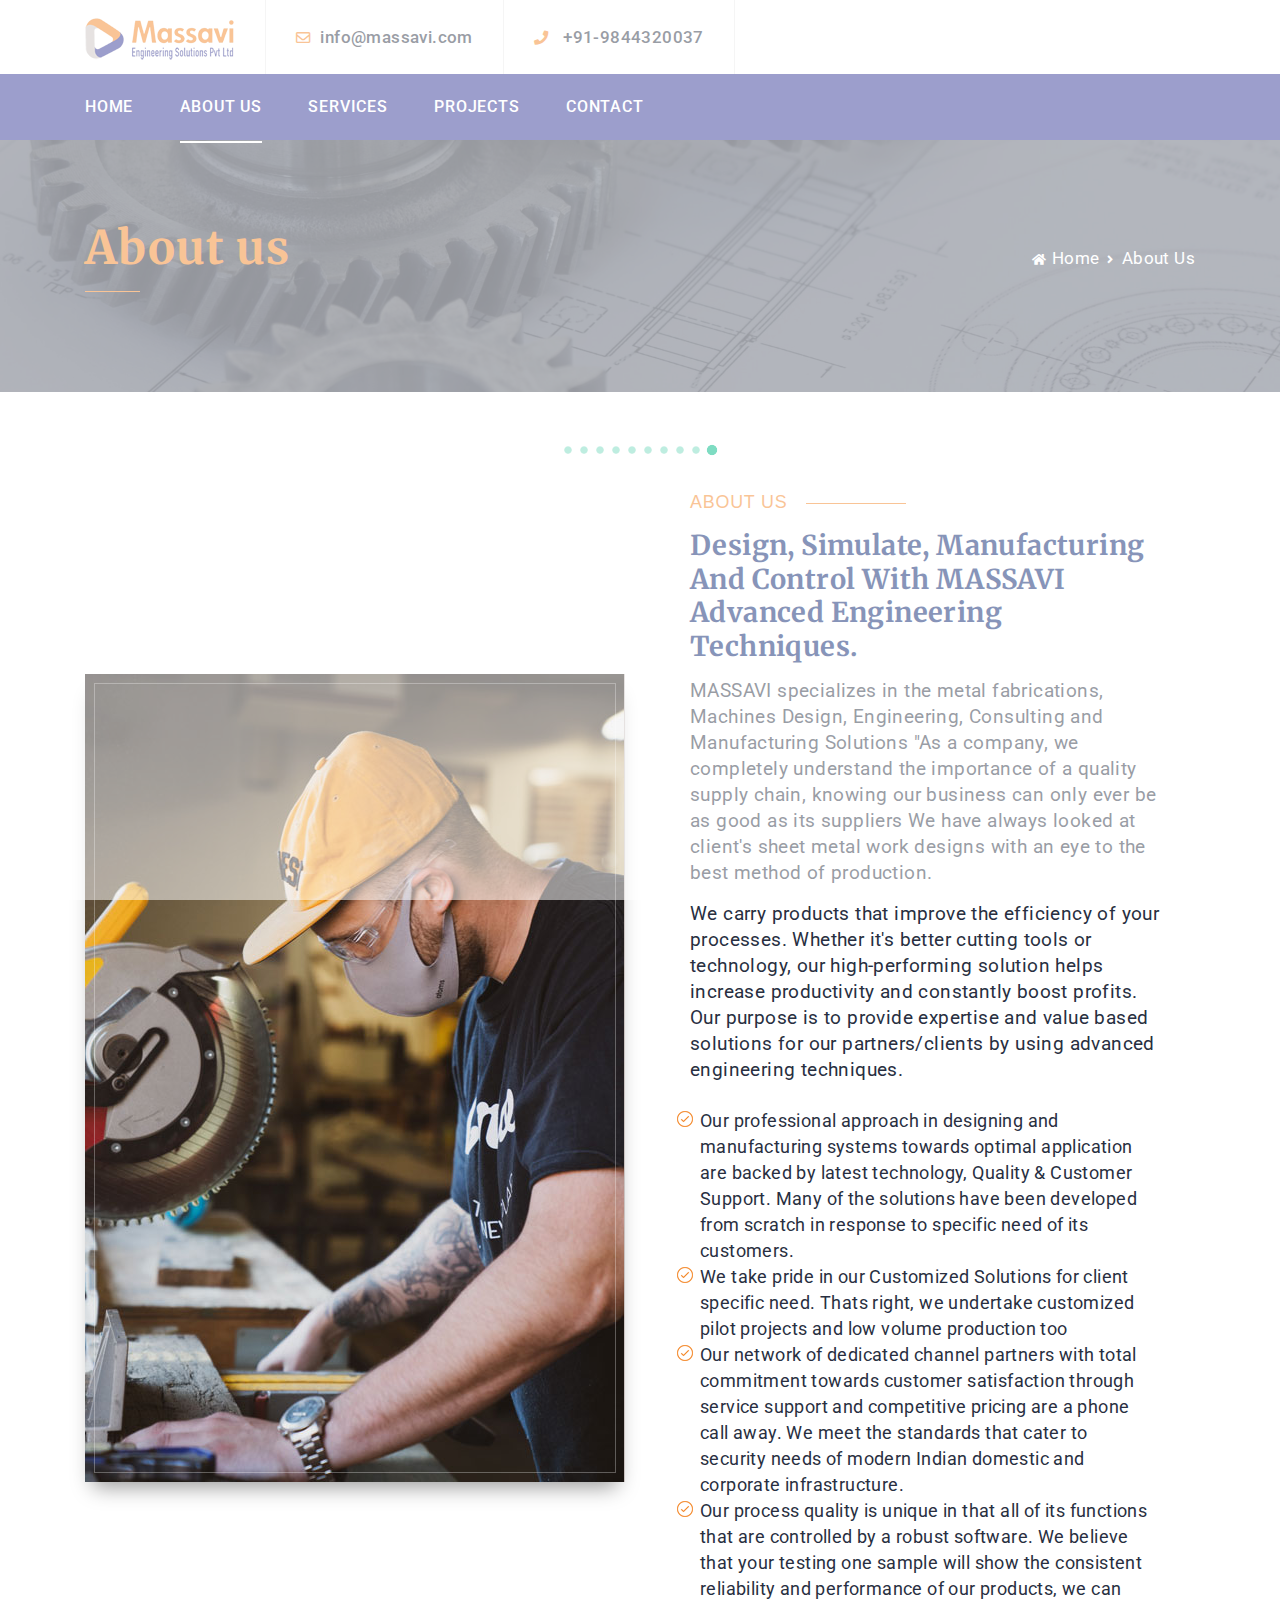
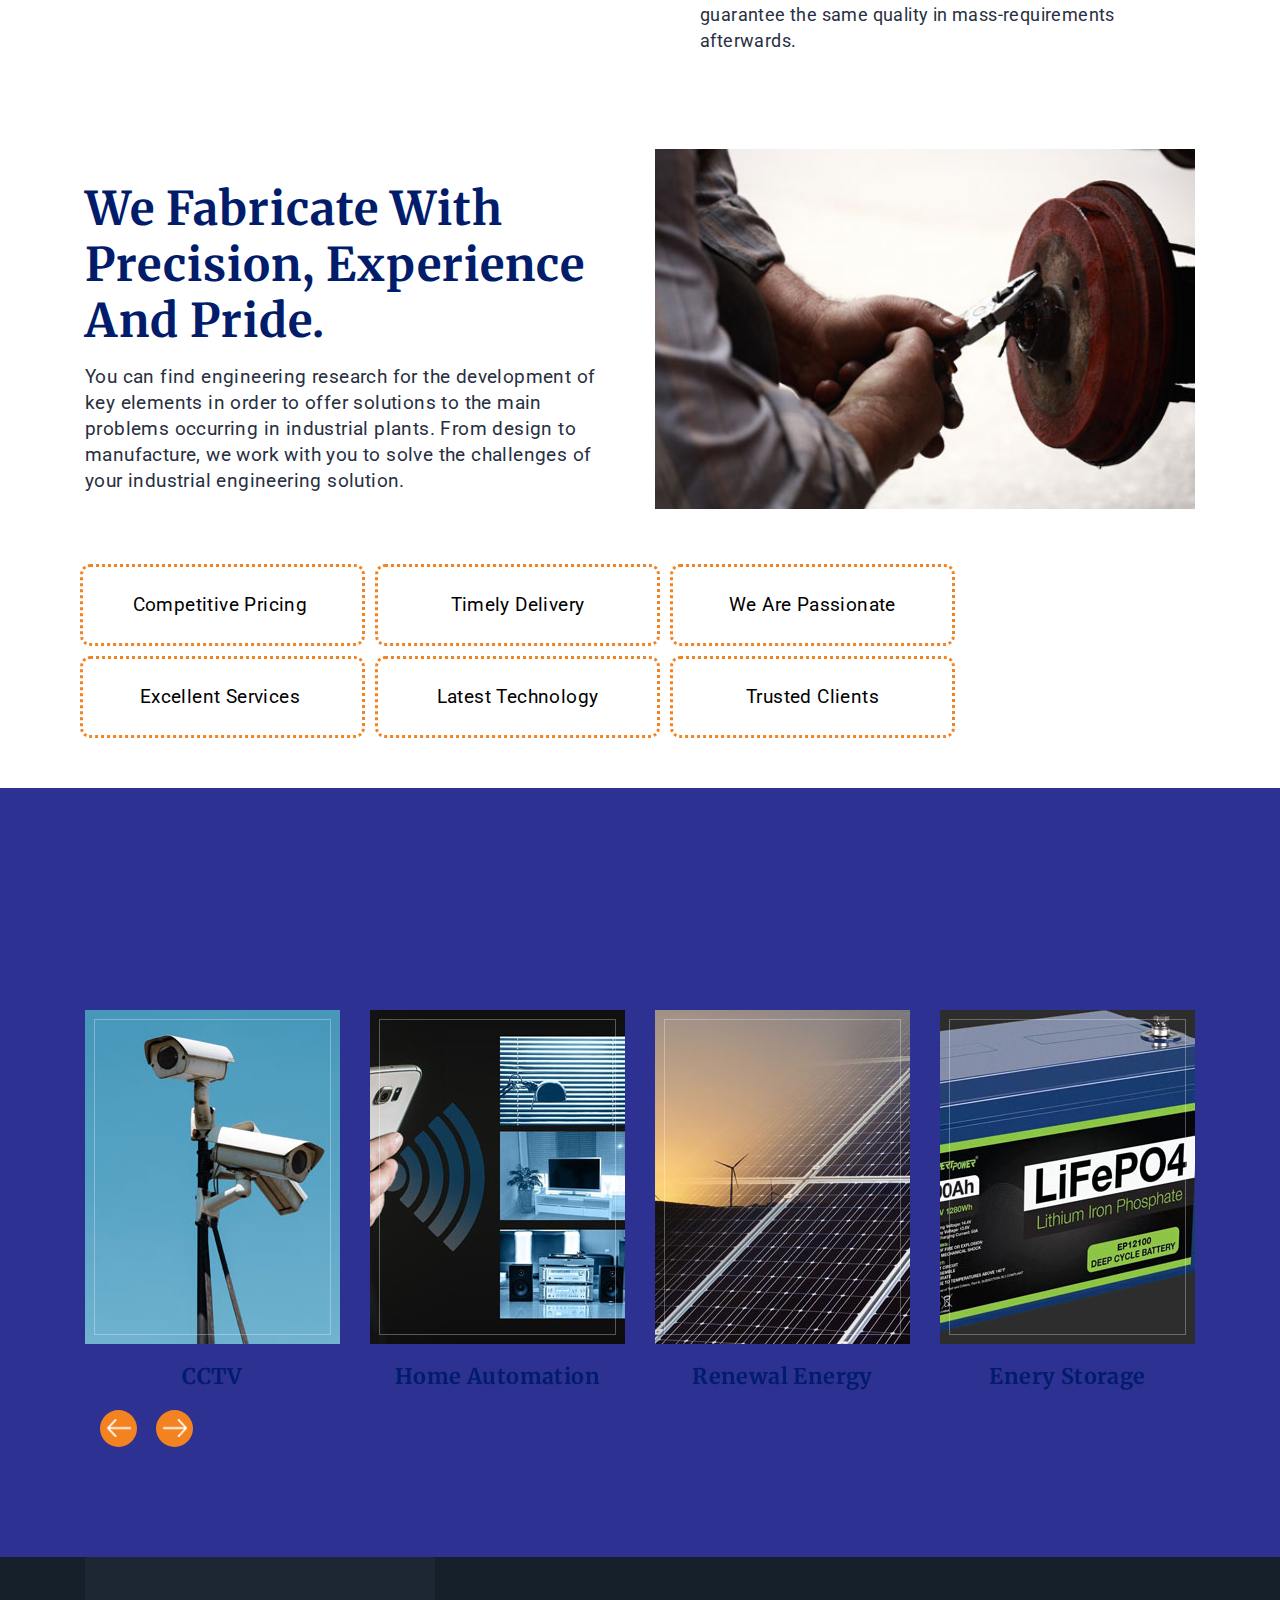
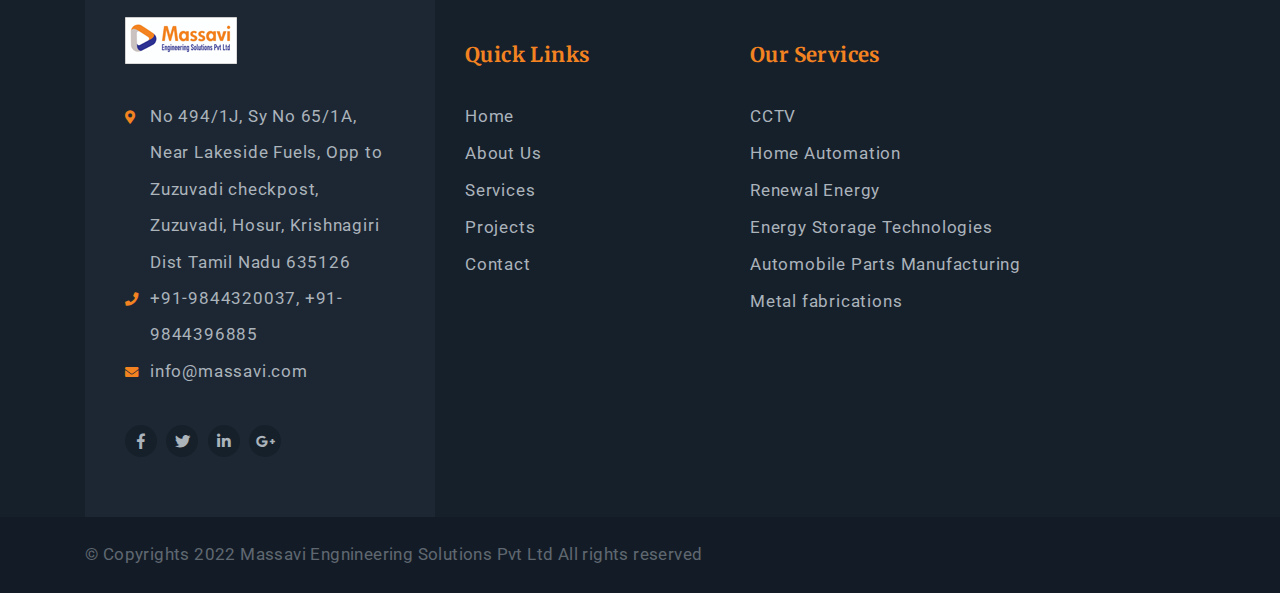
==== commit 9c48e726: "updated the pages" ====
--- a/about.html
+++ b/about.html
@@ -207,7 +207,90 @@
         <div class="container">           
             <div class="row">
                 <div class="col-xl-12">
-                    <div class="owl-carousel team-slider">
+                    <div class="owl-carousel team-slider"> 
+                      <div class="item">
+                            <div class="team-each">
+                                <div class="team-image relative img-lined">
+                                    <img src="img/hgall/g5-gall.jpg" alt="">
+                                </div>
+                                <div class="team-info text-center transition-4">
+                                    <h5>
+                  <a href="#" class="f-700">CCTV</a>
+                </h5>
+                                </div>
+                            </div>
+                        </div>
+                    
+                      <div class="item">
+                            <div class="team-each">
+                                <div class="team-image relative img-lined">
+                                    <img src="img/hgall/g8-gall.jpg" alt="">                                    
+                                </div>
+                                <div class="team-info text-center transition-4">
+                                    <h5>
+                  <a href="#" class="f-700">Home Automation</a>
+                </h5>
+                                   
+                                </div>
+                            </div>
+                        </div>
+                        
+                         <div class="item">
+                            <div class="team-each">
+                                <div class="team-image relative img-lined">
+                                    <img src="img/hgall/g9-gall.jpg" alt="">                                    
+                                </div>
+                                <div class="team-info text-center transition-4">
+                                    <h5>
+                  <a href="#" class="f-700">Renewal Energy</a>
+                </h5>
+                                   
+                                </div>
+                            </div>
+                        </div>
+                        
+                        <div class="item">
+                            <div class="team-each">
+                                <div class="team-image relative img-lined">
+                                    <img src="img/hgall/g7-gall.jpg" alt="">                                    
+                                </div>
+                                <div class="team-info text-center transition-4">
+                                    <h5>
+                  <a href="#" class="f-700">Enery Storage</a>
+                </h5>
+                                   
+                                </div>
+                            </div>
+                        </div>
+                        
+                         <div class="item">
+                            <div class="team-each">
+                                <div class="team-image relative img-lined">
+                                    <img src="img/hgall/g10-gall.jpg" alt="">                                    
+                                </div>
+                                <div class="team-info text-center transition-4">
+                                    <h5>
+                  <a href="#" class="f-700">Automobile Parts </a>
+                </h5>
+                                   
+                                </div>
+                            </div>
+                        </div>
+                        
+                        <div class="item">
+                            <div class="team-each">
+                                <div class="team-image relative img-lined">
+                                    <img src="img/hgall/g11-gall.jpg" alt="">                                    
+                                </div>
+                                <div class="team-info text-center transition-4">
+                                    <h5>
+                  <a href="#" class="f-700">Metal Fabrication </a>
+                </h5>
+                                   
+                                </div>
+                            </div>
+                        </div>
+                        
                         <div class="item">
                             <div class="team-each">
                                 <div class="team-image relative img-lined">
@@ -264,19 +347,6 @@
                         <div class="item">
                             <div class="team-each">
                                 <div class="team-image relative img-lined">
-                                    <img src="img/hgall/g5-gall.jpg" alt="">
-                                </div>
-                                <div class="team-info text-center transition-4">
-                                    <h5>
-                  <a href="#" class="f-700">CCTV</a>
-                </h5>
-                                </div>
-                            </div>
-                        </div>
-
-                        <div class="item">
-                            <div class="team-each">
-                                <div class="team-image relative img-lined">
                                     <img src="img/hgall/g6-gall.jpg" alt="">                                    
                                 </div>
                                 <div class="team-info text-center transition-4">
@@ -287,6 +357,10 @@
                                 </div>
                             </div>
                         </div>
+                        
+                        
+                        
+                            
                                                
                     </div>
                 </div>
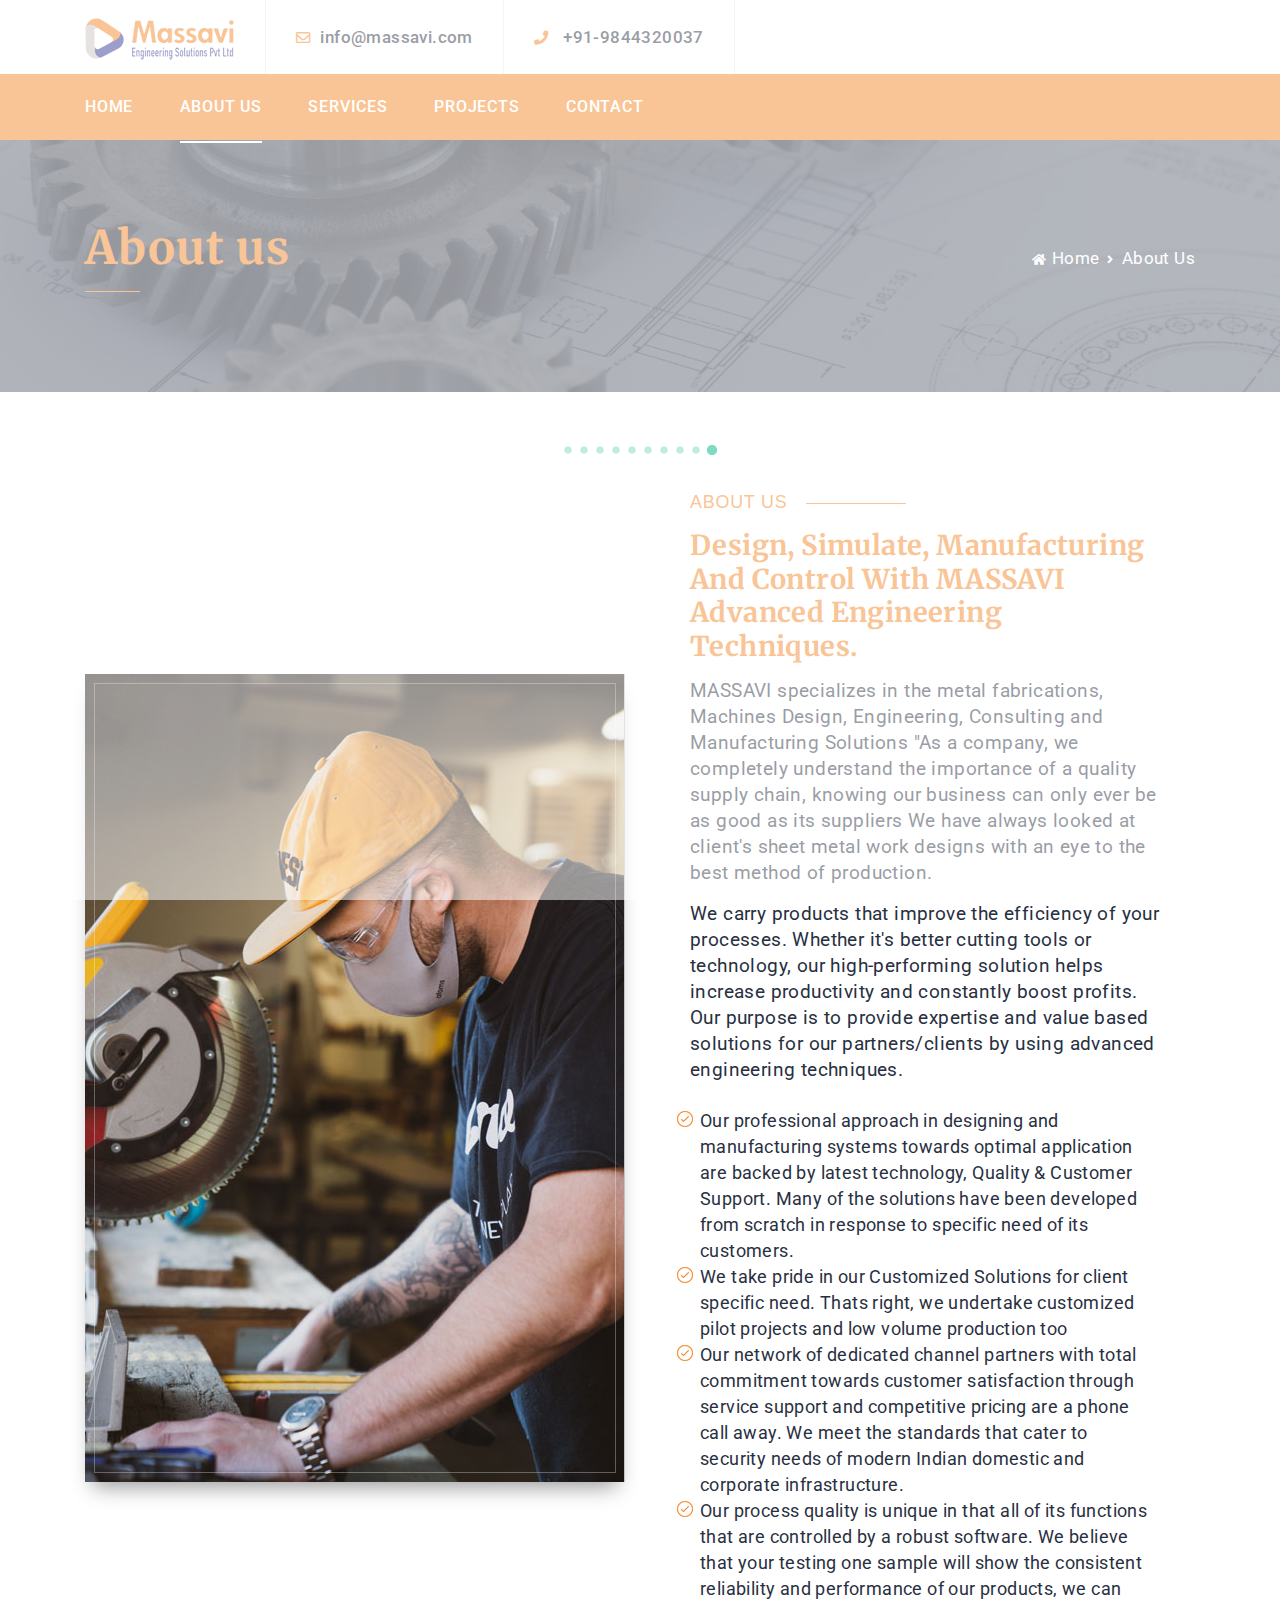
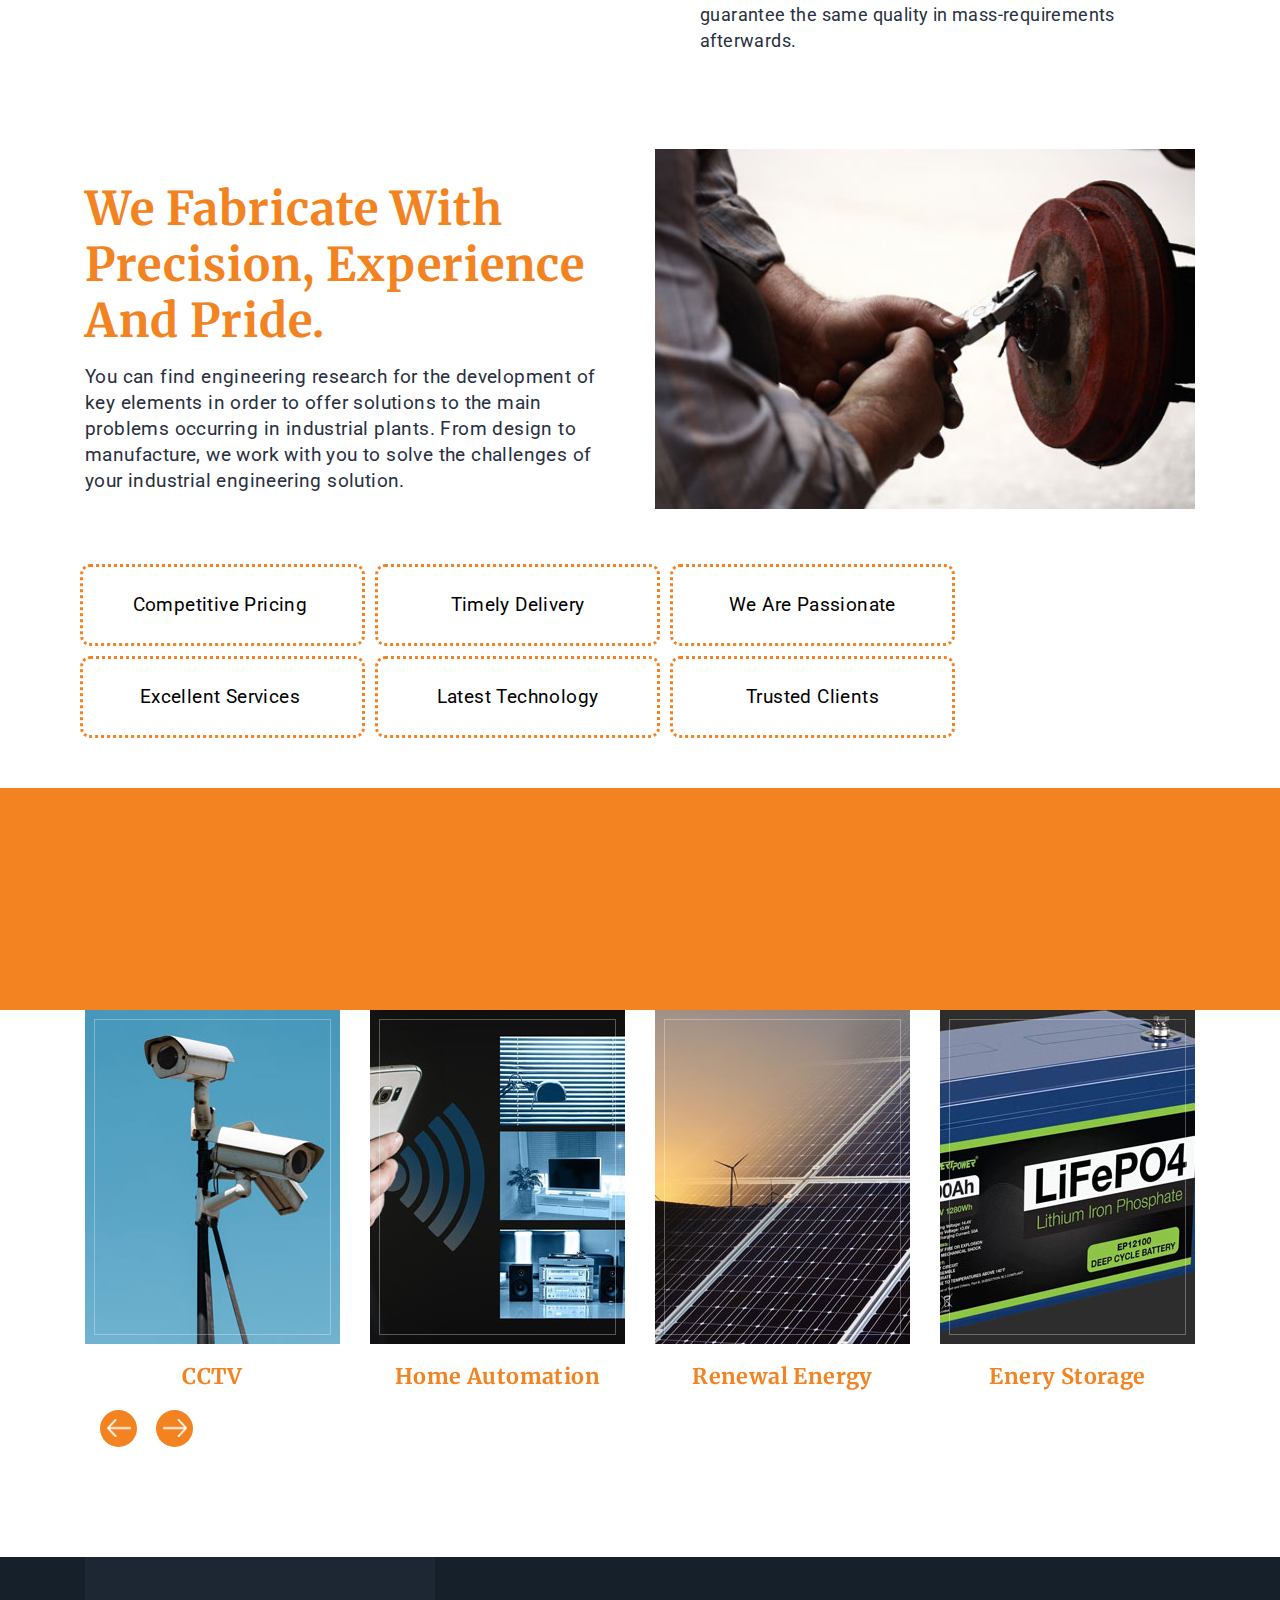
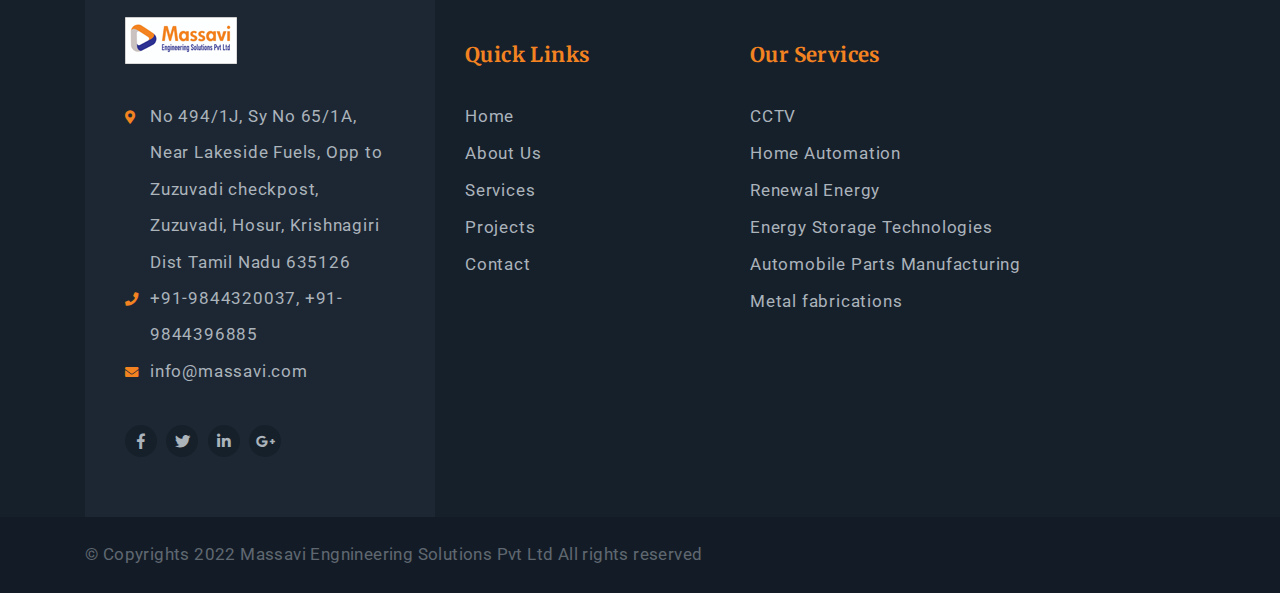
==== commit f4fbf7f6: "updated the color theme" ====
--- a/about.html
+++ b/about.html
@@ -149,7 +149,7 @@
             <div class="row align-items-end  mb-45">
                 <div class="col-lg-6 col-md-12 text-center text-lg-left">
                     <div class="fancy-head left-al">                       
-                        <h1 class="pt-15">We Fabricate With Precision, Experience And Pride.</h1>
+                        <h1 class="pt-15" style="color:#f38321;">We Fabricate With Precision, Experience And Pride.</h1>
                         <p class="pt-15">You can find engineering research for the development of key elements in order to offer solutions to the main problems occurring in industrial plants. From design to manufacture, we work with you to solve the challenges of your industrial engineering solution.</p>                     
                     </div>                   
                     </div>
@@ -188,7 +188,7 @@
     <!-- End blog area start -->
 
     <!-- Request callback start -->
-    <section class="callback-area pt-50 pb-50" style="background-color:#2d3192;">
+    <section class="callback-area pt-50 pb-50" style="background-color:#f38321;">
         <div class="container">
             <div class="row align-items-center">
                 <div class="col-lg-12 ">
@@ -203,7 +203,7 @@
     <!-- Request callback end -->
     
     <!-- gallery area start -->
-    <section class="team-area z-10 pb-50" style="background-color:#2d3192;">
+    <section class="team-area z-10 pb-50" style="background-color:#fff;">
         <div class="container">           
             <div class="row">
                 <div class="col-xl-12">
--- a/css/style.css
+++ b/css/style.css
@@ -517,7 +517,7 @@
 	
 }
 .nav-bg{
-	background-color:#2d3192;
+	background-color:#f38321;
 }
 
 .menu-links:after {
@@ -1216,11 +1216,20 @@
 
 .call-box{
 	width: 50%;
+  border: 3px dotted #cac2c0;
+  border-radius:10px;
+  padding: 10px; 
+  margin-left:10px;
+  margin-top:10px;  
+}
+
+.blog-type-2 .call-box{
+	width: 50%;
   border: 3px dotted #f38321;
   border-radius:10px;
   padding: 10px; 
   margin-left:10px;
-  margin-top:10px;  
+  margin-top:10px; 
 }
 .call-box p{
 	color:white;
--- a/css/color.css
+++ b/css/color.css
@@ -83,7 +83,7 @@
 .mobile-menu-3 a.meanmenu-reveal,
 .week-count h1 sup,
 .experience li span {
-    color: #001c6b;
+    color: #f38321;
 }
 
 
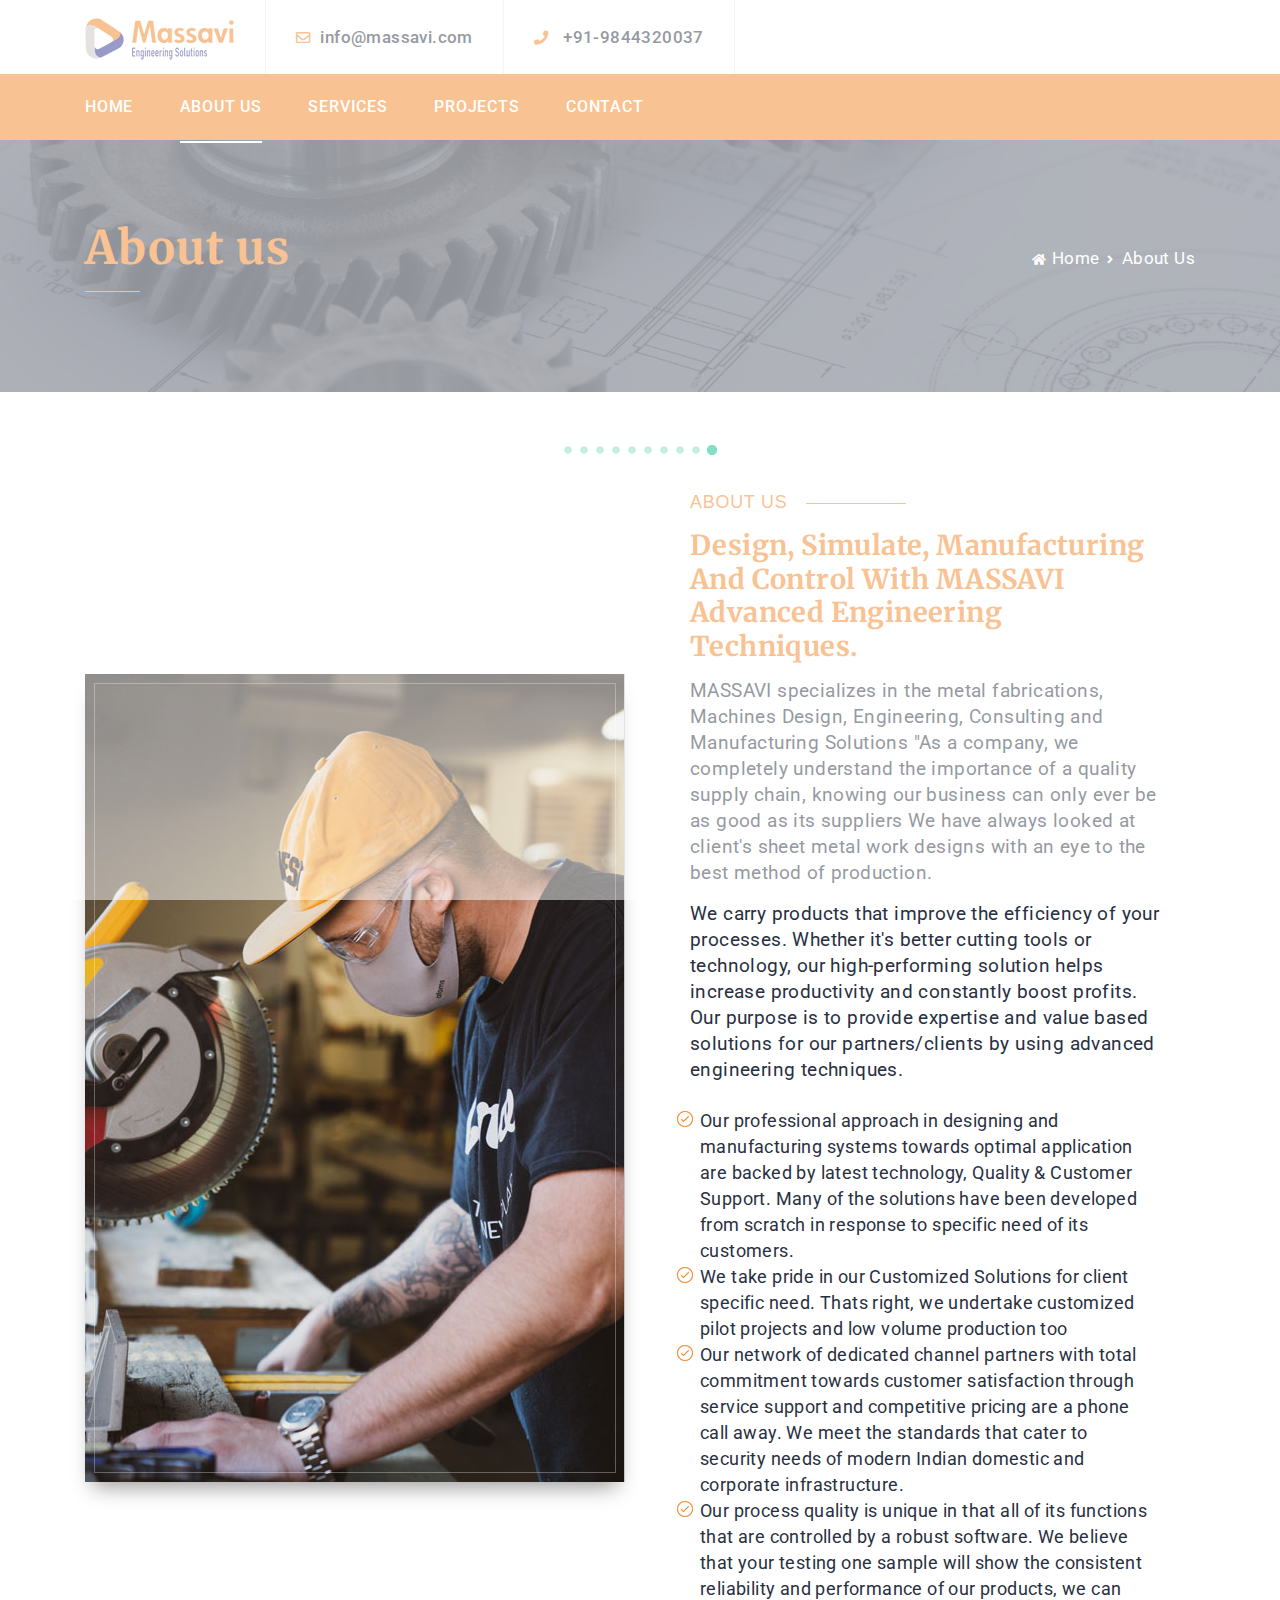
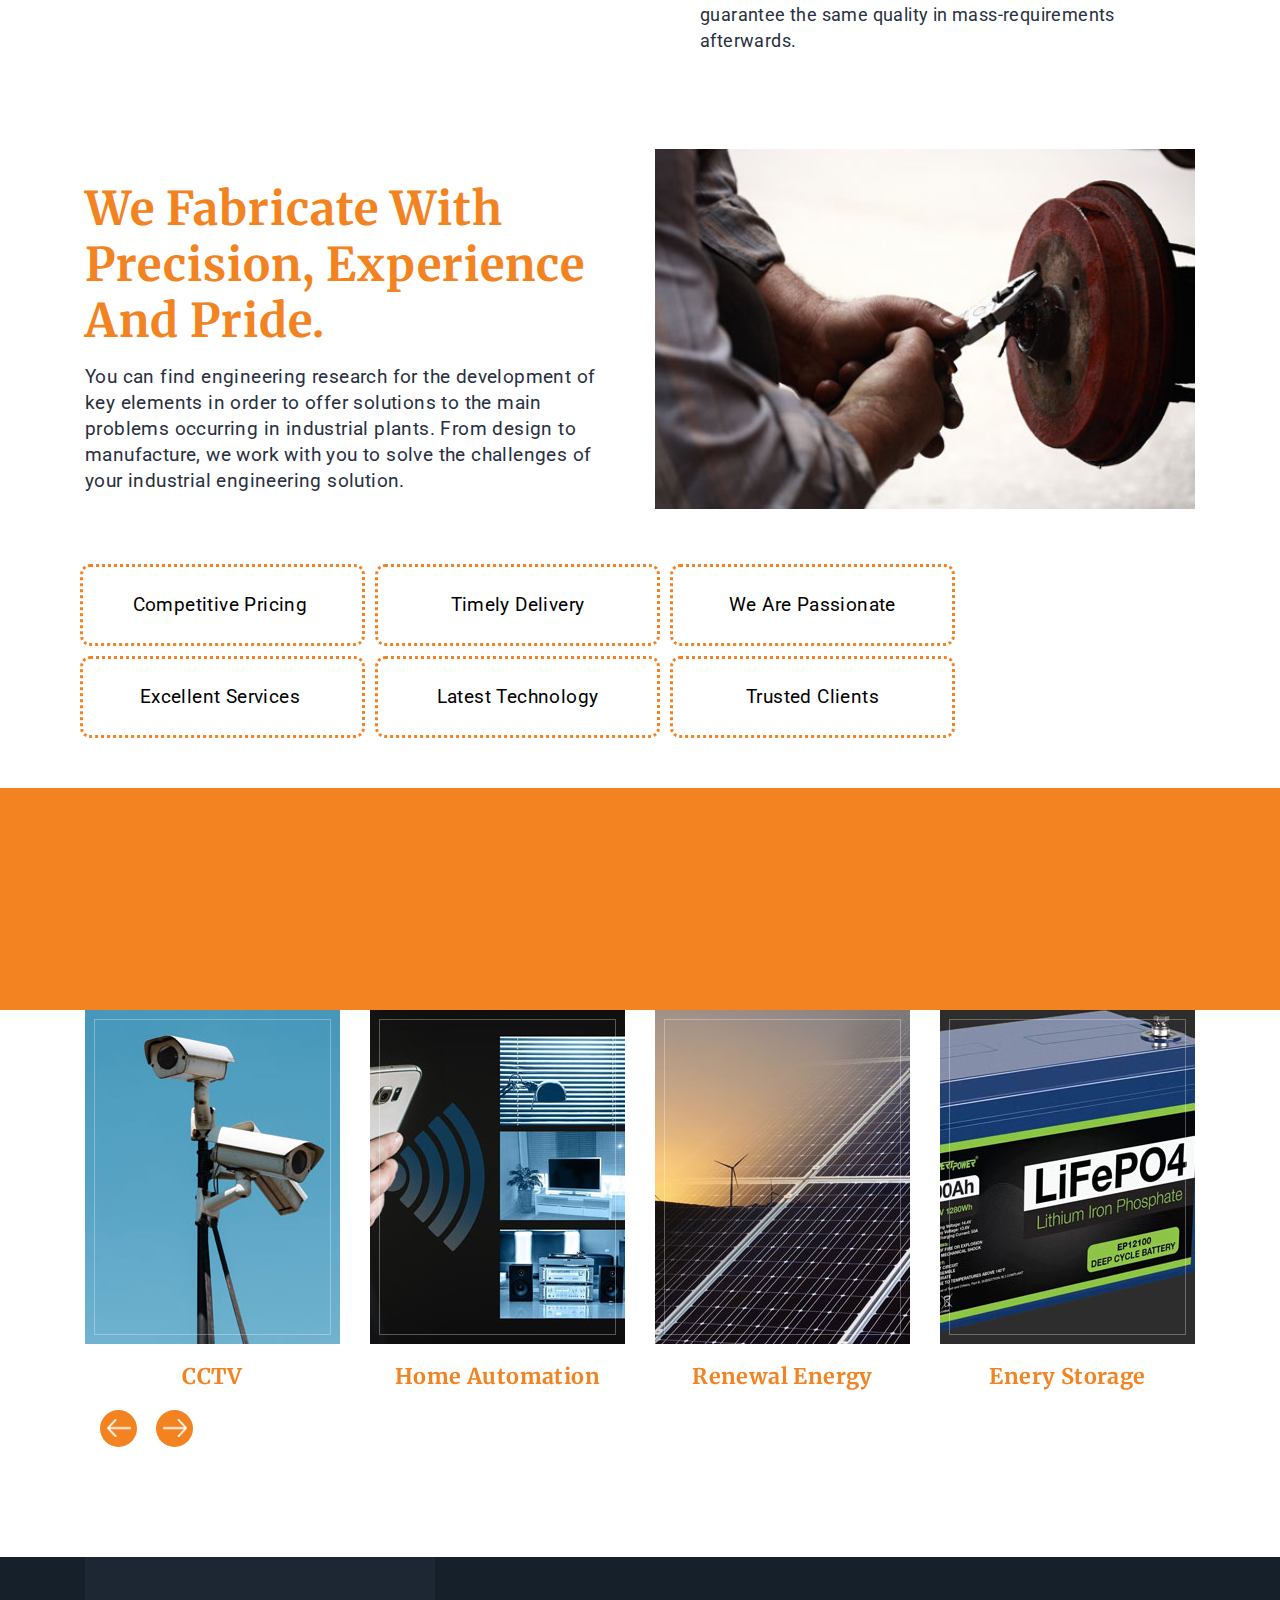
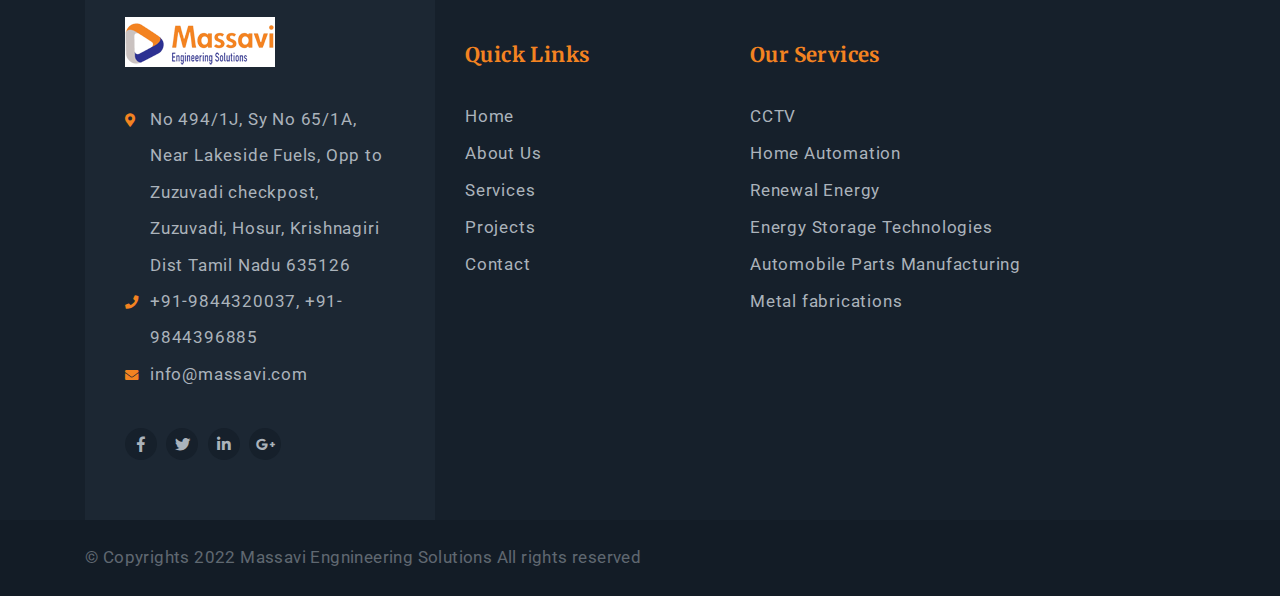
==== commit e7c8b60a: "updated the pages" ====
--- a/about.html
+++ b/about.html
@@ -482,7 +482,7 @@
             <div class="container">
                 <div class="row align-items-center">
                     <div class="col-xl-8">
-                        <p class="mb-0 opacity-5" style="font-size:14px; color:#abb3bb;">© Copyrights 2022 Massavi Engnineering Solutions Pvt Ltd All rights reserved</p>
+                        <p class="mb-0 opacity-5" style="font-size:14px; color:#abb3bb;">© Copyrights 2022 Massavi Engnineering Solutions All rights reserved</p>
                     </div>
                     <div class="col-xl-4 text-right">
                         <a href="#" class="btn scroll-btn f-right flex-center z-25 opacity-0">
